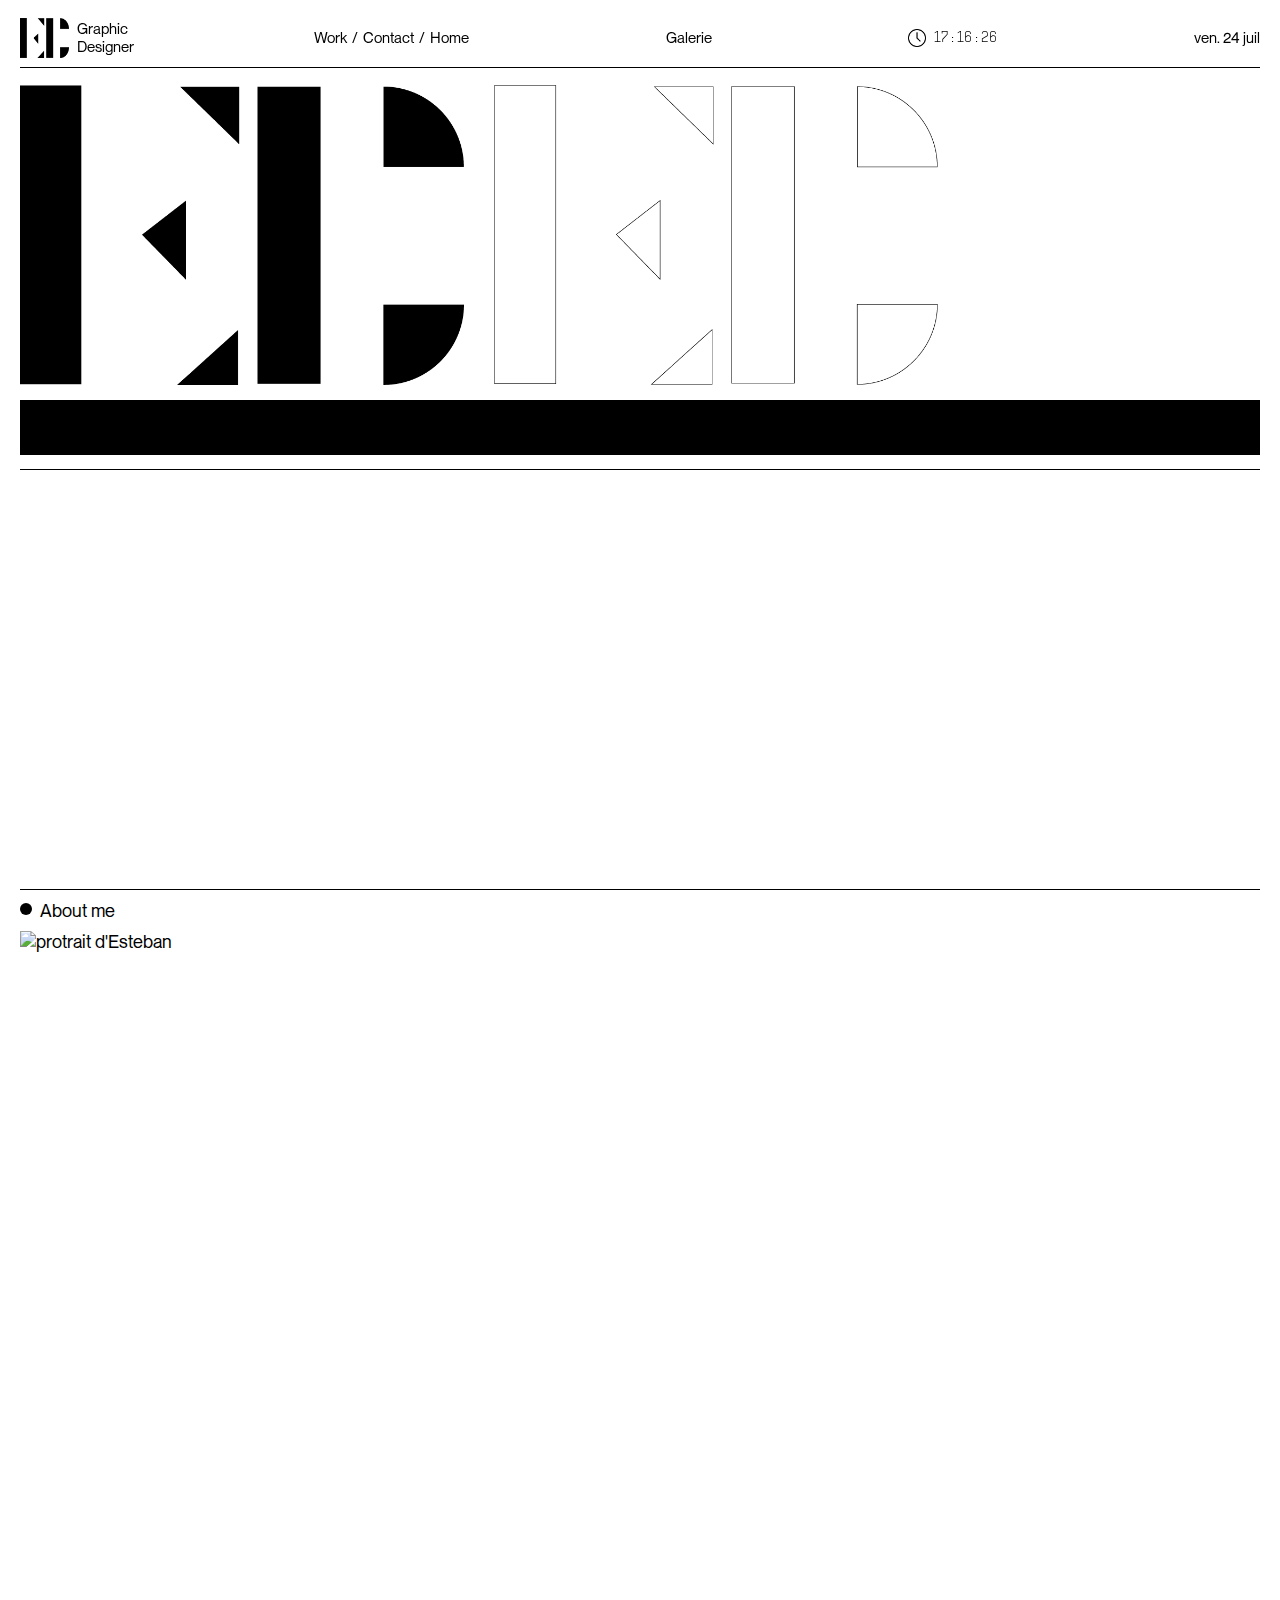
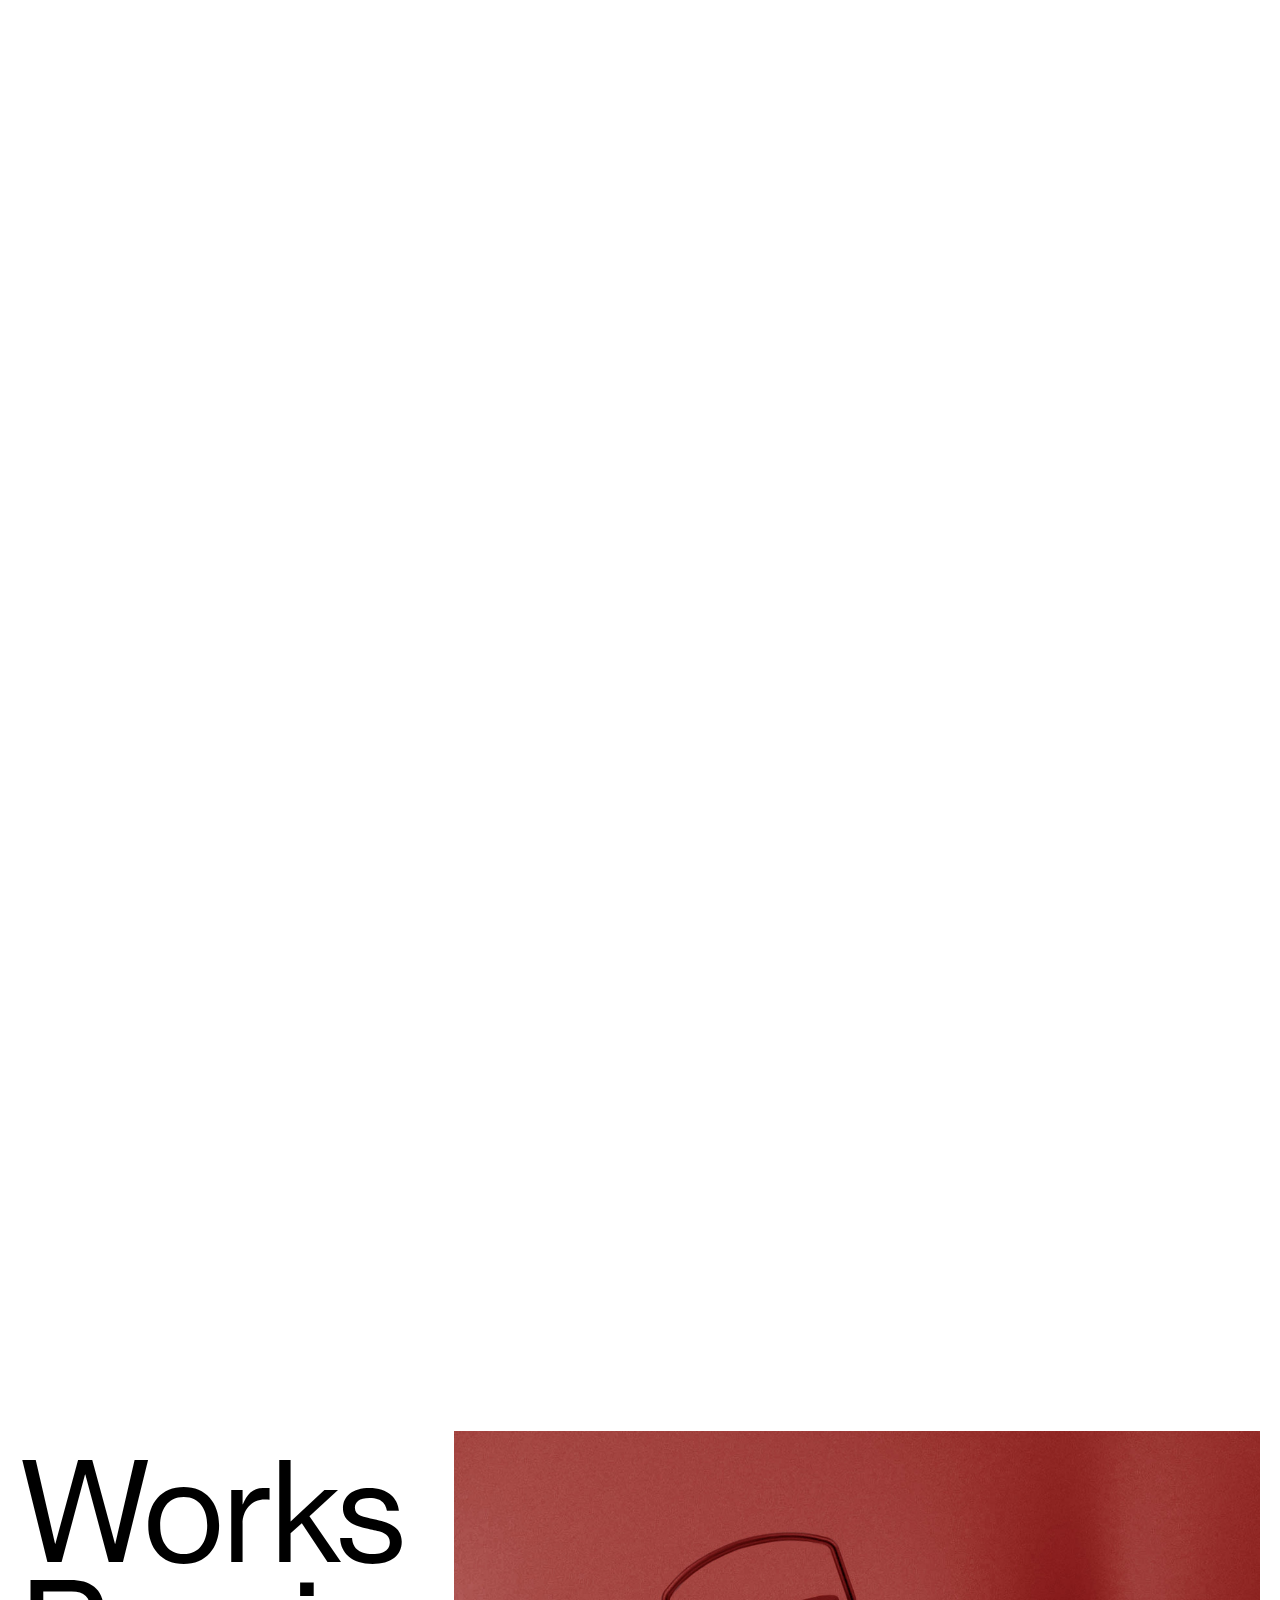
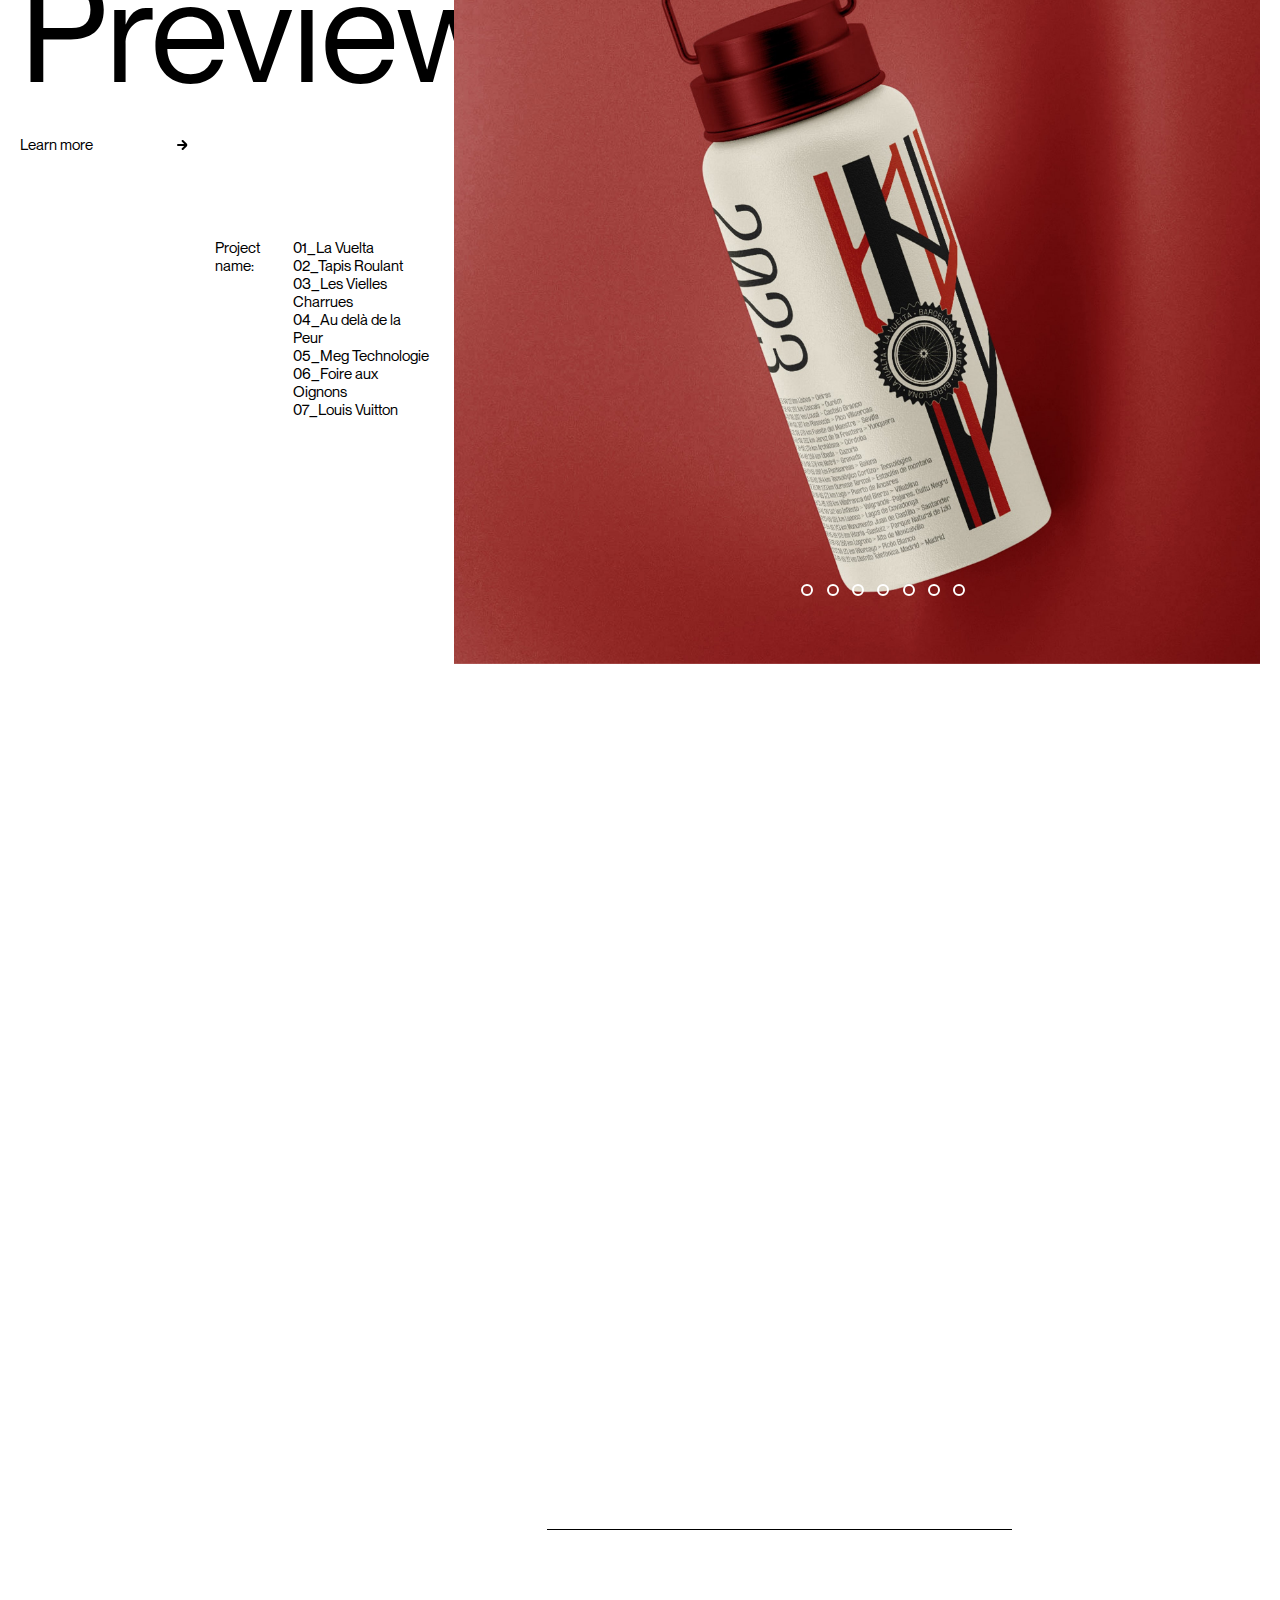
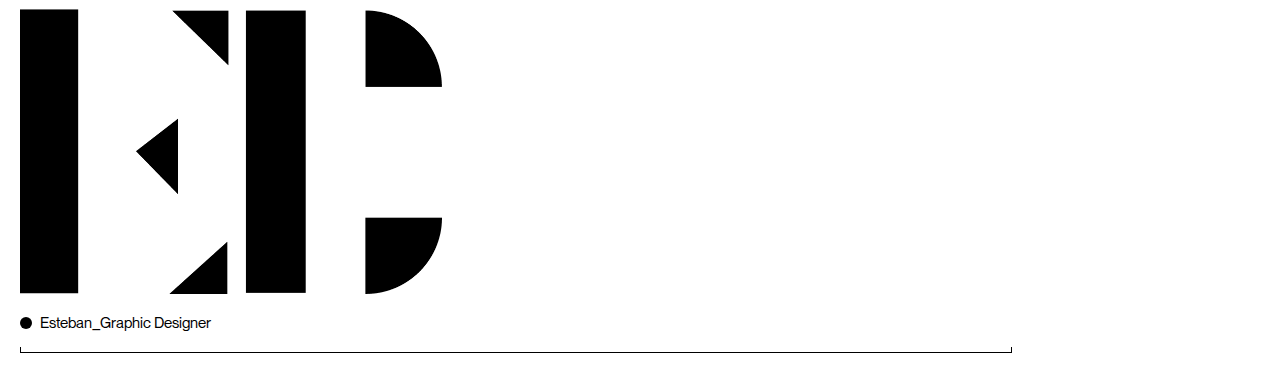
==== app.html @ 666b59fc "Première version de la branche" ====
<!DOCTYPE html>
<html lang="fr">
<head>
    <meta charset="UTF-8">
    <meta name="viewport" content="width=device-width, initial-scale=1.0">

    <title>Esteban Deroussin</title>
    <link rel="icon" href="assets/img/logo/logo_noir.png">

    <link rel="stylesheet" href="stylesheet/styles.css">
    <link rel="stylesheet" href="stylesheet/main.css">
    <link rel="stylesheet" href="stylesheet/AnimateItems.css">

    <script src="scripts/in-view.min.js"></script>
    <script src="scripts/simpleParallax.js"></script>
    <script src="scripts/AnimateItems.js"></script>
    <script src="scripts/ScrollMagic min.js"></script>
    <script src="scripts/Sliders.js"></script>
</head>
<body>
    <nav id="menu" class="lignes">
        <span></span>
        <span></span>
        <section id="logo">
            <img src="assets/img/logo/logo_noir.png">
            <p>Graphic Designer</p>
        </section>
        <section id="sous-menu">
            <a class="dev_button">Work</a>
            <p>/</p>
            <a href="#contact">Contact</a>
            <p>/</p>
            <a href="#">Home</a>
        </section>
        <a id="galerieButton">Galerie</a>
        <section id="time">
            <img src="assets/img/logo/Logo_Horloge.png">
            <p id="horloge">17 : 16 : 26</p>
        </section>
        <p id="calendrier">Mer 3 avril</p>
    </nav>

    <div id="entete" class="lignes">
        <div class="entete_margin">

        </div>
        <section class="section_logo">
            <img src="assets/img/logo/logo_noir.png" alt="logo noir">
            <img class="second-logo" src="assets/img/logo/logo_blanc.png" alt="logo blanc">
        </section>
        <div class="rectangle"></div>
    </div>

    <div id="menu_de_navigation" class="lignes">
        <section class="left">
            <article>
                <p class="fade-in">Mes domaines de compétences</p>
                <nav>
                    <a class="fade-in dev_button">Typographie</a>
                    <a class="fade-in dev_button">Motion Design</a>
                    <a class="fade-in dev_button">UX/UI</a>
                    <a class="fade-in dev_button">Branding</a>
                    <a class="fade-in dev_button">Illustration</a>
                </nav>
            </article>
            <div>
                <p class="fade-in">Projets :</p>
                <ul>
                    <li class="fade-in"><a herf="#">01_La Vuelta</a></li>
                    <li class="fade-in"><a herf="#">02_Tapis Roulant</a></li>
                    <li class="fade-in"><a herf="#">03_Les Vielles Charrues</a></li>
                    <li class="fade-in"><a herf="#">04_Au delà de la Peur</a></li>
                    <li class="fade-in"><a herf="#">05_Meg Technologie</a></li>
                    <li class="fade-in"><a herf="#">06_Foire aux Oignons</a></li>
                    <li class="fade-in"><a herf="#">07_Louis Vuitton</a></li>
                </ul>
            </div>
        </section>
        <section class="right">
            <article>
                <h1 class="opacity">Esteban_</h1>
                <h1 class="opacity">GraphicDesigner</h1>
            </article>
            <div class="fade-in">
                <p>scroll pour découvrir</p>
                <span></span>
            </div>
        </section>
    </div>

    <section id="about_me" class="lignes">
        <p>About me</p>
        <img src="assets/img/accueil_esteban.png" alt="protrait d'Esteban" class="parallax">
        <h1 class="fade-in">Bonjour et bienvenue dans mon portfolio.  Je m’appelle Esteban Deroussin et je suis né le 26 octobre 2003 à Lyon. J’ai intégré depuis trois ans l’école E.artsup dans la filière direction artistique. Ce site est l’aboutissement de trois ans de travail et de passion. Il vous présente mes meilleurs réalisations dans les différents domaines que j’ai pu expérimenter cette année.</h1>
        <h1 class="fade-in">J’espère que vous prendrez plaisir à le visiter et que cela vous donnera envie d’explorer de nouvelles opportunités avec moi.</h1>
    </section>

    <section id="preview">
        <aside>
            <h1>Works Preview</h1>
            <a id="learn-link" class="lignes" href="#">
                <p>Learn more</p>
                <div>
                    <span></span>
                </div>
            </a>
            <div class="projet-liste">
                <p>Project name:</p>
                <ul>
                    <li>01_La Vuelta</li>
                    <li>02_Tapis Roulant</li>
                    <li>03_Les Vielles Charrues</li>
                    <li>04_Au delà de la Peur</li>
                    <li>05_Meg Technologie</li>
                    <li>06_Foire aux Oignons</li>
                    <li>07_Louis Vuitton</li>
                </ul>
            </div>
        </aside>
        <ul id="projet-puce">
            <li></li>
            <li></li>
            <li></li>
            <li></li>
            <li></li>
            <li></li>
            <li></li>
        </ul>
        <main>
            <div class="projet opacity">
                <img src="assets/img/Vuelta/Gourle.jpg" alt="Illustration du projet">
                <p class="titre">01_La Vuelta</p>
                <p class="domaine">Branding & Motion Design</p>
            </div>
            <div class="projet opacity">
                <video src="assets/mov/Tapis roulant - Animation 3D.mov" autoplay muted loop></video>
                <p class="titre">02_Tapis Roulant</p>
                <p class="domaine">Motion Design & 3D</p>
            </div>
            <div class="projet opacity black-font">
                <img src="assets/img/Les vielles charrues/Tickets Gratuits.jpg" alt="Illustration du projet">
                <p class="titre">03_Les Vielles Charrues</p>
                <p class="domaine">Branding</p>
            </div>
            <div class="projet opacity black-font">
                <img src="assets/img/Au delà de la Peur/Shining.jpg" alt="Illustration du projet">
                <p class="titre">04_Au delà de la peur</p>
                <p class="domaine">Print & Photographie</p>
            </div>
            <div class="projet opacity black-font">
                <img src="assets/img/Make Tech/WiFi.jpg" alt="Illustration du projet">
                <p class="titre">05_Meg Technologie</p>
                <p class="domaine">Print & Photographie</p>
            </div>
            <div class="projet opacity black-font">
                <img src="assets/img/Foire aux oignons/Gobelet.jpg" alt="Illustration du projet">
                <p class="titre">06_Foire aux Oignons</p>
                <p class="domaine">Motion Design</p>
            </div>
            <div class="projet opacity">
                <img src="assets/img/Louis Vuitton/Sac shopping.jpg" alt="Illustration du projet">
                <p class="titre">07_Louis Vuitton</p>
                <p class="domaine">Branding & Motion Design</p>
            </div>
        </main>
    </section>

    <section id="contact">
        <!-- Logo et réseaux sociaux d'Esteban -->
        <div class="réseaux">
            <span></span>
            <img src="assets/img/logo/logo_noir.png" alt="logo noir">
            <content>
                <p>Esteban_Graphic Designer</p>
                <div>
                    <a class="fade-in" href="https://www.instagram.com/esteban_drs1/">Instagram</a>
                    <a class="fade-in" href="https://www.facebook.com/esteban.deroussin">Facebook</a>
                    <a class="fade-in" href="https://www.linkedin.com/in/esteban-deroussin-28b207252/">Linkedin</a>
                </div>
            </content>
        </div>
        <div class="coordonnees">
            <!-- Coordonnées d'Esteban -->
            <span></span>
            <article>
                <h2 class="fade-in">Mes coordonnées</h2>
                <p class="fade-in">Parlez-moi de votre nouveau projet.</p>
                <p class="fade-in">Collaborons ensemble et créons un projet qui vous correspond.</p>
                <aside>
                    <div class="fade-in">
                        <img src="assets/img/logo/logo-mail.png" alt="Image d'enveloppe indiquant l'envoie d'un email">
                        <a href="mailto:esteban.deroussin@icloud.com">Écrivez-moi</a>
                    </div>
                    <div class="fade-in">
                        <img src="assets/img/logo/logo-telephone.png" alt="Image d'un téléphone indiquant l'appelle du créateur">
                        <a href="tel:+33 6 15 23 27 19">+33 0 15 23 27 19</a>
                    </div>
                </aside>
            </article>
            <!-- Coordonnées d'Arthur -->
            <div class="developpeur">
                <p class="fade-in">Développer par <gras>Arthur MATHIS</gras>, étudiant en Licence MIAGE à la Faculté des Sciences et Techniques de l'UHA.</p>
                <p class="fade-in">Retrouvez ses contacts et autres travaux ci-dessous.</p>
                <div class="reseaux-arthur">
                    <div class="item-reseau fade-in">
                        <img src="assets/img/logo/Github_logo.png" alt="Logo Linkedin">
                        <a href="https://www.linkedin.com/in/arthur-mathis-0a8701268/">Likedin</a>
                    </div>
                    <div class="item-reseau fade-in">
                        <img src="assets/img/logo/Github_logo.png" alt="Logo github">
                        <a href="https://github.com/ArthurMathis">GitHub</a> 
                    </div>
                    <div class="item-reseau fade-in">
                        <img src="assets/img/logo/logo-telephone.png" alt="">
                        <a href="tel:+33 6 38 85 55 57">+33 6 85 55 57</a>
                    </div>
                    <div class="item-reseau fade-in">
                        <img src="assets/img/logo/logo-mail.png" alt="">
                        <a href="mailto:mathis.arthur68@gmail.com">mathis.arthur68@gmail.com</a>
                    </div>
                </div>
            </div>
        </div>
        <div class="recap-projet">
            <p class="fade-in">Projets :</p>
                <div>
                    <a href="#" class="fade-in">01_La Vuelta</a>
                    <a href="#" class="fade-in">02_Tapis Roulant</a>
                    <a href="#" class="fade-in">03_Les Vielles Charrues</a>
                    <a href="#" class="fade-in">04_Au delà de la Peur</a>
                    <a href="#" class="fade-in">05_Meg Technologie</a>
                    <a href="#" class="fade-in">06_Foire aux Oignons</a>
                    <a href="#" class="fade-in">07_Louis Vuitton</a>
                </div>
        </div>
    </section>

    <section id="galerie">
        <nav class="lignes"><p id="closeButton">[Close]</p></nav>
        <content>
            <!-- La Vuelta -->
            <article class="projet lignes">
                <aside>
                    <div class="titre">
                        <h1>01</h1>
                        <h1>La Vuelta</h1>
                    </div>
                    <div class="domaine">
                        <h2>Domaine</h2>
                        <h2>Branding & Motion Design</h2>
                    </div>
                    <div class="outils">
                        <h2>Outils</h2>
                        <h2>Illustrator, Photoshop, After effect et Indesign</h2>
                    </div>
                </aside>
                <div class="mask"></div>
                <div class="items-galerie">
                    <div class="item small-item">
                        <img src="assets/img/Vuelta/Affiche noire zoom.jpg" alt="Illustration sous forme de Mockup">
                        <p>( 1 )</p>
                    </div> 
                    <div class="item big-item">
                        <video src="assets/mov/La Vuelta - Animation rouge.mp4" alt="Affiche animée" autoplay loop></video>
                        <p>( 2 )</p>
                    </div> 
                    <div class="item small-item">
                        <video src="assets/mov/La Vuelta - Animation noire.mp4" alt="Affiche animée" autoplay loop></video>
                        <p>( 3 )</p>
                    </div> 
                    <div class="item big-item">
                        <img src="assets/img/Vuelta/Noir & Rouge.jpg" alt="Illustration sous forme de Mockup">
                        <p>( 4 )</p>
                    </div> 
                    <div class="item">
                        <img src="assets/img/Vuelta/Gourle.jpg" alt="Mockup du projet">
                        <p>( 5 )</p>
                    </div> 
                    <div class="item">
                        <img src="assets/img/Vuelta/Sac.jpg" alt="Mockup du projet">
                        <p>( 6 )</p>
                    </div> 
                </div>
            </article>

            <!-- Tapis Roulant -->
            <article class="projet lignes">
                <aside>
                    <div class="titre">
                        <h1>02</h1>
                        <h1>Tapis Roulant</h1>
                    </div>
                    <div class="domaine">
                        <h2>Domaine</h2>
                        <h2>Motion Design & 3D</h2>
                    </div>
                    <div class="outils">
                        <h2>Outils</h2>
                        <h2>Cinema 4D & After Effect</h2>
                    </div>
                </aside>
                <div class="mask"></div>
                <div class="items-galerie">
                    <!-- Faux item forçant l'aligenement -->
                    <div class="small-item"></div>
                    <div class="item big-item">
                        <video src="assets/mov/Tapis roulant - Animation 3D.mov" autoplay loop></video>
                        <p>( 1 )</p>
                    </div> 
                </div>
            </article>

            <!-- Les Vielles Charrues -->
            <article class="projet lignes">
                <aside>
                    <div class="titre">
                        <h1>03</h1>
                        <h1>Les Vieilles Charrues</h1>
                    </div>
                    <div class="domaine">
                        <h2>Domaine</h2>
                        <h2>Branding</h2>
                    </div>
                    <div class="outils">
                        <h2>Outils</h2>
                        <h2>Illustrator, Photoshop et Indesign</h2>
                    </div>
                </aside>
                <div class="mask"></div>
                <div class="items-galerie">
                    <div class="item small-item">
                        <img src="assets/img/Les vielles charrues/Affiche zoom.jpg" alt="Illustration sous forme de Mockup">
                        <p>( 1 )</p>
                    </div> 
                    <div class="item big-item">
                        <img src="assets/img/Les vielles charrues/Flyer.jpg" alt="Affiche du projet">
                        <p>( 2 )</p>
                    </div> 
                    <div class="item big-item">
                        <img src="assets/img/Les vielles charrues/Affiches.jpg" alt="Illustration sous forme de Mockup">
                        <p>( 3 )</p>
                    </div> 
                    <div class="item small-item">
                        <img src="assets/img/Les vielles charrues/Gourde.jpg" alt="Illustration sous forme de Mockup">
                        <p>( 4 )</p>
                    </div>
                    <div class="item solo-item">
                        <img src="assets/img/Les vielles charrues/Horizontale.jpg" alt="Illustration sous forme de Mockup">
                        <p>( 5 )</p>
                    </div>  
                    <div class="item small-item">
                        <img src="assets/img/Les vielles charrues/Sac.jpg" alt="Illustration sous forme de Mockup">
                        <p>( 6 )</p>
                    </div> 
                    <div class="item big-item">
                        <img src="assets/img/Les vielles charrues/Tickets Gratuits.jpg" alt="Illustration sous forme de Mockup">
                        <p>( 7 )</p>
                    </div> 
                </div>
            </article>

            <!-- Au delà de la Peur -->
            <article class="projet lignes">
                <aside>
                    <div class="titre">
                        <h1>04</h1>
                        <h1>Au de là de la Peur</h1>
                    </div>
                    <div class="domaine">
                        <h2>Domaine</h2>
                        <h2>Print & Photographie</h2>
                    </div>
                    <div class="outils">
                        <h2>Outils</h2>
                        <h2>Photoshop et Indesign</h2>
                    </div>
                </aside>
                <div class="mask"></div>
                <div class="items-galerie">
                    <div class="item small-item">
                        <img src="assets/img/Au delà de la Peur/Page de fin.jpg" alt="">
                        <p>( 1 )</p>
                    </div> 
                    <div class="item big-item">
                        <img src="assets/img/Au delà de la Peur/Page de garde.jpg" alt="">
                        <p>( 2 )</p>
                    </div> 
                    <div class="item solo-item">
                        <img src="assets/img/Au delà de la Peur/Les mécanismes.jpg" alt="">
                        <p>( 3 )</p>
                    </div> 
                    <div class="item">
                        <img src="assets/img/Au delà de la Peur/Shining.jpg" alt="">
                        <p>( 4 )</p>
                    </div> 
                    <div class="item">
                        <img src="assets/img/Au delà de la Peur/Shutter.jpg" alt="">
                        <p>( 5 )</p>
                    </div> 
                </div>
            </article>

            <!-- Meg Technologie -->
            <article class="projet lignes">
                <aside>
                    <div class="titre">
                        <h1>05</h1>
                        <h1>Meg Technologie</h1>
                    </div>
                    <div class="domaine">
                        <h2>Domaine</h2>
                        <h2>UX Design</h2>
                    </div>
                    <div class="outils">
                        <h2>Outils</h2>
                        <h2>Figma et Cinema 4D</h2>
                    </div>
                </aside>
                <div class="mask"></div>
                <div class="items-galerie">
                    <div class="item solo-item">
                        <img src="assets/img/Make Tech/Carte mère.jpg" alt="">
                        <p>( 1 )</p>
                    </div> 
                    <div class="item solo-item">
                        <img src="assets/img/Make Tech/WiFi.jpg" alt="">
                        <p>( 2 )</p>
                    </div> 
                </div>
            </article>

            <!-- Electro-Polis -->
            <article class="projet lignes">
                <aside>
                    <div class="titre">
                        <h1>06</h1>
                        <h1>Electro-Polis</h1>
                    </div>
                    <div class="domaine">
                        <h2>Domaine</h2>
                        <h2>Branding & UX Design</h2>
                    </div>
                    <div class="outils">
                        <h2>Outils</h2>
                        <h2>Illustrator, Photoshop & Figma</h2>
                    </div>
                </aside>
                <div class="mask"></div>
                <div class="items-galerie">
                    <div class="item solo-item">
                        <img src="assets/img/Electro-Polis/Electropolis.jpg" alt="">
                        <p>( 1 )</p>
                    </div> 
                    <div class="item small-item">
                        <img src="assets/img/Electro-Polis/Billboard.jpg" alt="">
                        <p>( 2 )</p>
                    </div> 
                    <div class="item big-item">
                        <img src="assets/img/Electro-Polis/Billeterie.jpg" alt="">
                        <p>( 3 )</p>
                    </div> 
                    <div class="item solo-item">
                        <img src="assets/img/Electro-Polis/Mockup Macbook pro.jpg" alt="">
                        <p>( 4 )</p>
                    </div> 
                </div>
            </article>

            <!-- Foire aux Oignons -->
            <article class="projet lignes">
                <aside>
                    <div class="titre">
                        <h1>07</h1>
                        <h1>Foire aux oignons</h1>
                    </div>
                    <div class="domaine">
                        <h2>Domaine</h2>
                        <h2>Branding</h2>
                    </div>
                    <div class="outils">
                        <h2>Outils</h2>
                        <h2>Illustrator, Photoshop & Indesign</h2>
                    </div>
                </aside>
                <div class="mask"></div>
                <div class="items-galerie">
                    <div class="item">
                        <img src="assets/img/Foire aux oignons/Zoomjpg.jpg" alt="">
                        <p>( 1 )</p>
                    </div> 
                    <div class="item">
                        <img src="assets/img/Foire aux oignons/Mockup.jpg" alt="">
                        <p>( 2 )</p>
                    </div> 
                    <div class="item big-item">
                        <img src="assets/img/Foire aux oignons/Affiches.jpg" alt="">
                        <p>( 3 )</p>
                    </div> 
                    <div class="item small-item">
                        <img src="assets/img/Foire aux oignons/Gobelet.jpg" alt="">
                        <p>( 4 )</p>
                    </div> 
                </div>
            </article>

            <!-- Louis Vuitton -->
            <article class="projet lignes">
                <aside>
                    <div class="titre">
                        <h1>08</h1>
                        <h1>Louis Vuitton</h1>
                    </div>
                    <div class="domaine">
                        <h2>Domaine</h2>
                        <h2>Branding</h2>
                    </div>
                    <div class="outils">
                        <h2>Outils</h2>
                        <h2>Illustrator & Photoshop</h2>
                    </div>
                </aside>
                <div class="mask"></div>
                <div class="items-galerie lignes">
                    <div class="item">
                        <img src="assets/img/Louis Vuitton/Magasin.jpg" alt="">
                        <p>( 1 )</p>
                    </div> 
                    <div class="item">
                        <img src="assets/img/Louis Vuitton/Sac shopping.jpg" alt="">
                        <p>( 2 )</p>
                    </div> 
                    <div class="item">
                        <img src="assets/img/Louis Vuitton/Logo.jpg" alt="">
                        <p>( 3 )</p>
                    </div> 
                    <div class="item">
                        <img src="assets/img/Louis Vuitton/Flacon.jpg" alt="">
                        <p>( 4 )</p>
                    </div> 
                </div>
            </article>
        </content>
    </section>

    <div id="developpement">
        <div class="cards">
            <div id="dev_notif_close_icon"></div>
            <h1>Site en développement</h1>
            <p>Certaines rubriques du site ne sont pas encoredisponible. Notre équipe travaille à laréalisation de ce projet. Merci de votrecompréhension et à bientôt !</p>
        </div>
    </div>

    <script src="scripts/data.js"></script>
    <script src="scripts/controler.js"></script>
    <script src="scripts/view.js"></script>
</body>
</html>
---- stylesheet/styles.css ----
@font-face {
  font-family: "Montreal";
  src: url("../assets/typo/Neue Montreal/PPNeueMontreal-Regular.otf");
}
@font-face {
  font-family: "Montreal Bold";
  src: url("../assets/typo/Neue Montreal/PPNeueMontreal-Bold.otf");
}
@font-face {
  font-family: "Supply";
  src: url("../assets/typo/Supply/PPSupplySans-Ultralight.otf");
}
:root {
  --police-extra-big: 142px;
  --police-big: 90px;
  --police-normal: 18px;
  --police-small: 15px;
  --police-extra-small: 12px;
  --black: #000;
  --ligth-black: #888;
  --white: #fff;
  --margin: 20px;
  --police-weigth-normal: 400;
  --police-weigth-small: 100;
}

* {
  padding: 0;
  margin: 0;
  z-index: 0;
  box-sizing: border-box;
  font-family: "Montreal";
  font-size: var(--police-normal);
  font-weight: var(--police-weigth-normal);
  text-decoration: none;
  list-style: none;
}

::selection {
  background-color: rgba(0, 0, 0, 0.1);
}

@keyframes slide-in-right {
  0% {
    transform: translateX(-150%);
  }
  100% {
    transform: translateX(150%);
  }
}
@keyframes slide-in-vertical {
  0% {
    transform: translateY(-150%);
  }
  100% {
    transform: translateY(150%);
  }
}
@keyframes HoverLignes {
  0% {
    transform: scaleX(0);
  }
  100% {
    transform: scaleX(1);
  }
}
body {
  overflow-x: hidden;
}

a {
  color: var(--black);
  text-decoration: none;
}

#menu {
  position: fixed;
  left: 0;
  top: 0;
  display: flex;
  justify-content: space-between;
  align-items: center;
  width: calc(100dvw - 2 * var(--margin));
  height: 60px;
  z-index: 10;
  margin: 7.5px var(--margin) 0 var(--margin);
  background: transparent;
}
#menu::before {
  content: "";
  position: absolute;
  width: 100dvw;
  height: 84px;
  backdrop-filter: blur(11px);
  transform: translateX(calc(-1 * var(--margin))) translateY(-12.5px);
}
#menu > span {
  position: absolute;
  bottom: 0;
  width: 1px;
  height: calc(var(--margin) / 4);
  background-color: var(--black);
  transform: translateY(100%) scaleX(0);
}
#menu > span:first-of-type {
  left: 0;
}
#menu > span:last-of-type {
  animation-delay: 1950ms;
  right: 0;
}
#menu.active > span {
  animation: scaleY 450ms forwards;
}
#menu p {
  font-size: var(--police-small);
}
#menu a {
  position: relative;
  height: var(--police-normal);
  font-size: var(--police-small);
}
#menu a::before {
  content: "";
  position: absolute;
  bottom: 0;
  width: 100%;
  height: 1px;
  background-color: var(--black);
  transform: scaleX(0);
  will-change: transform;
  transform-origin: left;
  overflow-x: hidden;
  transition: transform 200ms ease-in-out;
}
#menu a:hover::before {
  transform: scaleX(1);
}
#menu #logo {
  display: flex;
  align-items: center;
  gap: 8px;
}
#menu #logo img {
  height: 40px;
  max-width: 50%;
}
#menu #logo p {
  width: 30px;
}
#menu #sous-menu {
  display: flex;
  gap: 5px;
}
#menu #time {
  display: flex;
  align-items: center;
  gap: 8px;
}
#menu #time p {
  font-family: Supply;
  font-weight: 200;
}
#menu #time img {
  height: var(--police-normal);
}

@keyframes scaleY {
  from {
    transform: translateY(100%) scaleX(0);
  }
  to {
    transform: translateY(100%) scaleX(1);
  }
}
@keyframes apparition {
  from {
    opacity: 0;
  }
  to {
    opacity: 1;
  }
}
@keyframes disapparition {
  from {
    opacity: 1;
  }
  to {
    opacity: 0;
  }
}
#galerie {
  position: fixed;
  top: 0;
  left: 0;
  display: none;
  width: 100dvw;
  min-height: 100dvh;
  z-index: 30;
  padding: var(--margin);
  padding-left: 20%;
  background-color: rgba(0, 0, 0, 0.8);
  backdrop-filter: blur(11px);
  will-change: opacity animation;
  animation: ease apparition 800ms forwards;
}
#galerie.disparition {
  animation: ease disapparition 800ms forwards;
}
#galerie nav {
  display: flex;
  align-items: center;
  width: 100%;
  height: 40px;
  padding-bottom: 10px;
}
#galerie nav::after {
  background-color: var(--white);
}
#galerie nav p {
  position: relative;
  font-size: var(--police-small);
  margin-left: 52%;
  color: var(--white);
}
#galerie nav p::before {
  content: "";
  position: absolute;
  bottom: 0;
  width: 100%;
  height: 1px;
  background-color: var(--white);
  transform: scaleX(0);
  will-change: transform;
  transform-origin: left;
  overflow-x: hidden;
  transition: transform 200ms ease-in-out;
}
#galerie nav p:hover::before {
  transform: scaleX(1);
}
#galerie content {
  display: flex;
  flex-direction: column;
  gap: var(--margin);
  padding-top: var(--margin);
  width: 100%;
  max-height: 100dvh;
  overflow-y: scroll;
  color: var(--white);
}
#galerie content .projet {
  display: flex;
  width: 100%;
  margin: 0;
  padding-top: var(--margin);
  padding-bottom: var(--margin);
}
#galerie content .projet::after {
  display: none;
}
#galerie content .projet.active aside .domaine::after, #galerie content .projet.active aside .outils::after {
  transform: scaleX(1);
}
#galerie content .projet aside {
  display: flex;
  flex-direction: column;
  gap: calc(var(--margin) / 2);
  width: 35%;
}
#galerie content .projet aside h2 {
  font-size: var(--police-small);
}
#galerie content .projet aside .titre, #galerie content .projet aside .domaine, #galerie content .projet aside .outils {
  display: flex;
  gap: var(--margin);
}
#galerie content .projet aside .titre h1, #galerie content .projet aside .domaine h1, #galerie content .projet aside .outils h1 {
  font-family: "Montreal Bold";
  font-size: var(--police-normal);
}
#galerie content .projet aside .domaine, #galerie content .projet aside .outils {
  position: relative;
  padding-bottom: calc(var(--margin) / 4);
}
#galerie content .projet aside .domaine::after, #galerie content .projet aside .outils::after {
  content: "";
  position: absolute;
  bottom: 0;
  width: 100%;
  height: 1px;
  background-color: var(--white);
  transform: scaleX(0);
  will-change: transform;
  transform-origin: left;
  overflow-x: hidden;
  transition: transform 850ms ease-in-out;
}
#galerie content .projet aside .domaine h2:first-child, #galerie content .projet aside .outils h2:first-child {
  width: 15%;
}
#galerie content .projet .mask {
  width: 5%;
}
#galerie content .projet .items-galerie {
  display: flex;
  flex-wrap: wrap;
  gap: var(--margin);
  width: 60%;
}
#galerie content .projet .items-galerie .item {
  margin-bottom: calc(var(--margin) * 4);
  width: calc(50% - var(--margin) / 2);
}
#galerie content .projet .items-galerie .item p {
  padding-top: 10px;
  font-size: var(--police-small);
  text-align: center;
}
#galerie content .projet .items-galerie .item img, #galerie content .projet .items-galerie .item video {
  max-width: 100%;
  max-height: 90dvh;
}
#galerie content .projet .items-galerie .big-item {
  width: calc(75% - var(--margin));
}
#galerie content .projet .items-galerie .small-item {
  width: 25%;
}
#galerie content .projet .items-galerie .solo-item {
  width: 100%;
}
#galerie content .projet .items-galerie .solo-item img, #galerie content .projet .items-galerie .solo-item video, #galerie content .projet .items-galerie .small-item img, #galerie content .projet .items-galerie .small-item video, #galerie content .projet .items-galerie .big-item img, #galerie content .projet .items-galerie .big-item video {
  width: 100%;
}

/*# sourceMappingURL=styles.css.map */
---- stylesheet/main.css ----
@charset "UTF-8";
body {
  width: calc(100dvw - 2 * var(--margin));
  min-height: calc(100dvh - 2 * var(--margin));
  margin: var(--margin);
}

@keyframes Open-Web-App-firstLogo {
  0%, 50% {
    position: fixed;
    top: 50%;
    left: 50%;
    height: 6em;
    width: auto;
    transform: translate(-50%, -50%);
  }
  100% {
    position: fixed;
    top: calc(var(--police-small) + var(--margin) + 50px);
    left: var(--margin);
    height: calc(50dvh - 150px);
    width: auto;
    transform: none;
  }
}
#entete {
  display: flex;
  flex-direction: column;
  gap: var(--police-small);
  height: 50dvh;
  padding-bottom: 15px;
}
#entete .entete_margin {
  width: 100dvw;
  height: 50px;
}
#entete .section_logo {
  position: relative;
  display: block;
  height: calc(50dvh - 150px);
}
#entete .section_logo > img {
  position: absolute;
  top: 0;
  width: calc(1.48 * (50dvh - 150px));
}
#entete .section_logo > img:first-of-type {
  left: 0;
}
#entete .section_logo > img:last-of-type {
  left: calc(1.48 * (50dvh - 130px));
}
#entete .rectangle {
  width: 100%;
  height: 55px;
  will-change: box-shadow;
  transition: box-shadow ease 600ms;
}
#entete .rectangle.active {
  box-shadow: inset 0 55px 0 0 var(--black);
}

#menu_de_navigation {
  display: flex;
  flex-direction: row;
  width: 100%;
  height: calc(50dvh - 1.5 * var(--margin));
  padding: calc(var(--margin) * 1.2) 0;
}
#menu_de_navigation .left {
  display: flex;
  flex-direction: column;
  justify-content: space-between;
  width: 40%;
  height: 100%;
}
#menu_de_navigation .left article {
  display: flex;
  flex-direction: column;
  gap: calc(var(--margin) * 1.2);
}
#menu_de_navigation .left article p {
  font-family: "Supply";
  font-weight: var(--police-weigth-small);
  font-size: var(--police-small);
}
#menu_de_navigation .left article nav {
  display: flex;
  gap: 15px;
}
#menu_de_navigation .left article nav > a {
  font-family: "Supply";
  font-weight: 200;
  font-size: var(--police-extra-small);
  border: 1px solid #999;
  border-radius: 2px;
  padding: 8px;
  transition: color ease 250ms, background-color ease 250ms;
  will-change: color, background-color;
}
#menu_de_navigation .left article nav > a:hover {
  color: var(--white);
  background-color: var(--black);
}
#menu_de_navigation .left div {
  display: flex;
  width: 100%;
}
#menu_de_navigation .left div p {
  width: 20%;
  font-size: var(--police-small);
}
#menu_de_navigation .left div ul li {
  line-height: 16px;
}
#menu_de_navigation .left div ul li a {
  font-size: var(--police-small);
  will-change: opacity;
  transition: ease 200ms opacity;
}
#menu_de_navigation .left div ul li a:hover {
  opacity: 0.5;
}
#menu_de_navigation .right {
  display: flex;
  flex-direction: column;
  justify-content: space-between;
  width: 60%;
}
#menu_de_navigation .right h1 {
  text-align: right;
  font-weight: var(--police-weigth-big);
  font-size: calc(var(--police-big) * 1.2);
  line-height: 87px;
  transform: translateY(calc(-1 * var(--margin)));
}
#menu_de_navigation .right div {
  display: flex;
  justify-content: right;
  align-items: center;
  gap: calc(var(--margin) * 2 / 3);
  height: var(--police-normal);
  overflow: hidden;
}
#menu_de_navigation .right div p {
  text-align: right;
  font-size: var(--police-small);
}
#menu_de_navigation .right div span {
  position: relative;
  display: block;
  width: 2px;
  height: calc(var(--margin) / 2);
  margin-right: calc(var(--margin) / 2);
  border-radius: 1px;
  background-color: var(--black);
  animation: slide-in-vertical 1750ms ease infinite;
}
#menu_de_navigation .right div span::before, #menu_de_navigation .right div span::after {
  content: "";
  position: absolute;
  left: 50%;
  bottom: 0;
  width: 2px;
  height: calc(var(--margin) / 3);
  border-radius: 1px;
  background-color: var(--black);
  transform-origin: bottom;
}
#menu_de_navigation .right div span::before {
  transform: translateX(-50%) rotate(45deg);
}
#menu_de_navigation .right div span::after {
  transform: translateX(-50%) rotate(-45deg);
}

#about_me {
  display: flex;
  flex-direction: column;
  gap: calc(var(--margin) / 2);
  padding: calc(var(--margin) / 2) 0;
}
#about_me p {
  margin-left: 5px;
  transform: translateX(var(--police-small));
}
#about_me p::before {
  content: "";
  position: absolute;
  left: -5px;
  display: block;
  width: var(--police-extra-small);
  height: var(--police-extra-small);
  background-color: var(--black);
  border-radius: 50%;
  transform: translateX(calc(-1 * var(--police-small))) translateY(3px);
}
#about_me h1 {
  font-size: var(--police-big);
  line-height: 85px;
  margin: var(--margin) 0;
}
#about_me h1:first-of-type {
  margin-top: calc(var(--margin) * 4);
}
#about_me img {
  align-self: start;
  height: 400px;
  object-fit: contain;
}

#preview {
  position: relative;
  display: flex;
  width: 100%;
  height: calc(100vh - 68px);
}
#preview aside {
  position: relative;
  width: 35%;
  height: 100%;
}
#preview aside h1 {
  margin: var(--margin) 0 calc(2 * var(--margin));
  font-size: var(--police-extra-big);
  line-height: 120px;
}
#preview aside #learn-link {
  display: flex;
  justify-content: space-between;
  align-items: center;
  width: 40%;
  padding: calc(var(--margin) / 4) 5px calc(var(--margin) / 4) 0;
  overflow: hidden;
}
#preview aside #learn-link p {
  font-size: var(--police-small);
}
#preview aside #learn-link > div {
  display: flex;
  justify-content: center;
  align-items: center;
  width: calc(var(--margin) * 2 / 3);
  height: calc(var(--margin) / 2);
  overflow: hidden;
}
#preview aside #learn-link > div span {
  position: relative;
  display: block;
  width: calc(var(--margin) / 2);
  height: 2px;
  background-color: var(--black);
  border-radius: 1px;
  animation: slide-in-right 1750ms ease-in infinite;
}
#preview aside #learn-link > div span::before, #preview aside #learn-link > div span::after {
  content: "";
  position: absolute;
  top: 50%;
  right: 0;
  width: calc(var(--margin) / 3);
  height: 2px;
  background-color: var(--black);
  border-radius: 1px;
  transform: translateY(-50%);
  transform-origin: right;
}
#preview aside #learn-link > div span::before {
  transform: translateY(-50%) rotate(45deg);
}
#preview aside #learn-link > div span::after {
  transform: translateY(-50%) rotate(-45deg);
}
#preview aside #learn-link:hover::after {
  animation: HoverLignes 450ms ease-in-out forwards;
}
#preview aside .projet-liste {
  display: flex;
  justify-content: space-between;
  width: 50%;
  margin-top: 80px;
  margin-left: 45%;
}
#preview aside .projet-liste p {
  font-size: var(--police-small);
}
#preview aside .projet-liste ul li {
  font-size: var(--police-small);
}
#preview aside .projet-liste ul li.active {
  color: var(--ligth-black);
}
#preview main {
  left: 35%;
  top: 0;
  display: flex;
  width: calc(65% + var(--margin));
  height: calc(100vh - 67px);
  scroll-snap-type: x mandatory;
  overflow-x: scroll;
  overflow-y: hidden;
}
#preview main .projet {
  position: relative;
  flex: 0 0 100%;
  height: calc(100vh - 67px);
  scroll-snap-align: start;
  opacity: 1;
}
#preview main .projet img, #preview main .projet video {
  width: 100%;
  height: 100%;
  object-fit: cover;
}
#preview main .projet .titre {
  position: absolute;
  top: 10px;
  left: 10px;
  color: var(--white);
  font-size: var(--police-small);
  transform: translateX(var(--police-small));
  margin-left: 5px;
}
#preview main .projet .titre::before {
  content: "";
  position: absolute;
  left: -5px;
  display: block;
  width: var(--police-extra-small);
  height: var(--police-extra-small);
  background-color: var(--white);
  border-radius: 50%;
  transform: translateX(calc(-1 * var(--police-small))) translateY(3px);
}
#preview main .projet .domaine {
  position: absolute;
  top: 10px;
  right: 10px;
  width: fit-content;
  font-family: "Supply";
  font-weight: 200;
  font-size: var(--police-extra-small);
  color: var(--white);
  border: 1px solid var(--white);
  border-radius: 2px;
  padding: 8px;
}
#preview main .projet .domaine, #preview main .projet .titre {
  opacity: 0;
  will-change: opacity;
  transition: opacity 800ms ease-in-out;
}
#preview main .projet.active .domaine, #preview main .projet.active .titre {
  opacity: 1;
}
#preview main .black-font .titre, #preview main .black-font .domaine {
  color: var(--black);
  border-color: var(--black);
}
#preview main .black-font .titre::before, #preview main .black-font .domaine::before {
  background-color: var(--black);
}
#preview #projet-puce {
  position: absolute;
  bottom: 8%;
  left: 63%;
  display: flex;
  justify-content: center;
  align-items: center;
  gap: calc(var(--margin) * 2 / 3);
  width: fit-content;
  height: fit-content;
  z-index: 10;
}
#preview #projet-puce li {
  width: var(--police-extra-small);
  height: var(--police-extra-small);
  background-color: transparent;
  border-radius: 50%;
  border: 2px solid var(--white);
}
#preview #projet-puce li.active {
  background-color: var(--white);
}

#contact {
  position: relative;
  display: flex;
  width: 100%;
  height: calc(100dvh - 105px);
}
#contact .réseaux > span, #contact .coordonnees > span {
  position: absolute;
  bottom: 0;
  width: 1px;
  height: calc(var(--margin) / 4);
  background-color: var(--black);
}
#contact .réseaux {
  position: relative;
  display: flex;
  flex-direction: column;
  justify-content: end;
  gap: var(--margin);
  width: 42.5%;
  padding: var(--margin) 0;
  border-bottom: 1px solid var(--black);
}
#contact .réseaux > span {
  left: 0;
}
#contact .réseaux img {
  width: 80%;
}
#contact .réseaux content {
  display: flex;
  justify-content: space-between;
  width: 100%;
}
#contact .réseaux content p {
  margin-left: 5px;
  font-size: var(--police-small);
  transform: translateX(var(--police-small));
}
#contact .réseaux content p::before {
  content: "";
  position: absolute;
  left: -5px;
  display: block;
  width: var(--police-extra-small);
  height: var(--police-extra-small);
  background-color: var(--black);
  border-radius: 50%;
  transform: translateX(calc(-1 * var(--police-small))) translateY(3px);
}
#contact .réseaux content div {
  display: flex;
  gap: var(--margin);
}
#contact .réseaux content div a {
  font-size: var(--police-small);
  position: relative;
}
#contact .réseaux content div a::before {
  content: "";
  position: absolute;
  bottom: 0;
  width: 100%;
  height: 1px;
  background-color: var(--black);
  transform: scaleX(0);
  will-change: transform;
  transform-origin: left;
  overflow-x: hidden;
  transition: transform 200ms ease-in-out;
}
#contact .réseaux content div a:hover::before {
  transform: scaleX(1);
}
#contact .coordonnees {
  position: relative;
  display: flex;
  flex-direction: column;
  justify-content: center;
  width: 37.5%;
  height: 100%;
  border-bottom: 1px solid var(--black);
}
#contact .coordonnees > span {
  right: 0;
}
#contact .coordonnees article {
  max-height: 30%;
  margin-bottom: 10%;
}
#contact .coordonnees article h2 {
  font-family: "Supply";
  font-weight: 200;
  font-size: var(--police-small);
  margin-bottom: var(--margin);
}
#contact .coordonnees article p {
  font-size: var(--police-small);
}
#contact .coordonnees article aside {
  display: flex;
  margin-top: var(--margin);
}
#contact .coordonnees article aside div {
  display: flex;
  align-items: center;
  gap: calc(var(--margin) / 2);
  width: 50%;
}
#contact .coordonnees article aside div img {
  width: calc(3 * var(--police-small));
}
#contact .coordonnees article aside div a {
  position: relative;
  font-family: "Supply";
  font-weight: 200;
  font-size: var(--police-small);
}
#contact .coordonnees article aside div a::before {
  content: "";
  position: absolute;
  bottom: 0;
  width: 100%;
  height: 1px;
  background-color: var(--black);
  transform: scaleX(0);
  will-change: transform;
  transform-origin: left;
  overflow-x: hidden;
  transition: transform 200ms ease-in-out;
}
#contact .coordonnees article aside div a:hover::before {
  transform: scaleX(1);
}
#contact .coordonnees .developpeur {
  display: flex;
  flex-direction: column;
  gap: calc(var(--margin) / 4);
  width: 100%;
  height: 30%;
  padding-top: 10%;
  border-top: 1px solid var(--black);
}
#contact .coordonnees .developpeur p {
  font-size: var(--police-small);
}
#contact .coordonnees .developpeur p gras {
  font-size: var(--police-small);
  font-family: "Montreal Bold";
}
#contact .coordonnees .developpeur .reseaux-arthur {
  display: flex;
  flex-wrap: wrap;
  gap: var(--margin);
  width: 100%;
  padding-top: calc(var(--margin) / 2);
}
#contact .coordonnees .developpeur .reseaux-arthur .item-reseau {
  display: flex;
  align-items: center;
  gap: calc(var(--margin) / 2);
}
#contact .coordonnees .developpeur .reseaux-arthur .item-reseau a {
  position: relative;
  font-family: "Supply";
  font-weight: 200;
  font-size: var(--police-small);
}
#contact .coordonnees .developpeur .reseaux-arthur .item-reseau a::before {
  content: "";
  position: absolute;
  bottom: 0;
  width: 100%;
  height: 1px;
  background-color: var(--black);
  transform: scaleX(0);
  will-change: transform;
  transform-origin: left;
  overflow-x: hidden;
  transition: transform 200ms ease-in-out;
}
#contact .coordonnees .developpeur .reseaux-arthur .item-reseau a:hover::before {
  transform: scaleX(1);
}
#contact .coordonnees .developpeur .reseaux-arthur .item-reseau img {
  width: calc(3 * var(--police-small));
}
#contact .recap-projet {
  display: flex;
  align-items: end;
  width: 20%;
}
#contact .recap-projet > p {
  width: 30%;
  font-size: var(--police-small);
  padding-bottom: calc(7 * var(--police-small));
}
#contact .recap-projet div {
  display: flex;
  flex-direction: column;
  justify-content: right;
  align-items: end;
  width: 70%;
}
#contact .recap-projet div a {
  font-size: var(--police-small);
  will-change: opacity;
  transition: ease 200ms opacity;
}
#contact .recap-projet div a:hover {
  opacity: 0.5;
}

#developpement {
  position: fixed;
  top: 0;
  left: 0;
  display: none;
  justify-content: center;
  align-items: center;
  width: 100dvw;
  height: 100dvh;
  z-index: 20;
  padding: 25%;
  backdrop-filter: blur(20px);
}
#developpement.active {
  display: flex;
}
#developpement .cards {
  display: flex;
  justify-content: center;
  align-items: center;
  flex-direction: column;
  gap: 50px;
  min-width: 60%;
  min-height: 60%;
  z-index: 21;
  padding: 10% 10% calc(10% + 50px) 10%;
  background-color: var(--white);
  border: 1px solid var(--black);
}
#developpement .cards h1 {
  border-bottom: 1px solid var(--black);
}
#developpement #dev_notif_close_icon {
  position: relative;
  display: block;
  width: calc(1.8 * var(--police-normal));
  height: calc(1.8 * var(--police-normal));
  border-radius: 50%;
  will-change: border;
  transform: translateX(500%);
}
#developpement #dev_notif_close_icon::before, #developpement #dev_notif_close_icon::after {
  content: "";
  position: absolute;
  top: 50%;
  left: 50%;
  display: block;
  width: 80%;
  height: 2px;
  background-color: var(--black);
  border-radius: 2px;
}
#developpement #dev_notif_close_icon::before {
  transform: translateX(-50%) translateY(-50%) rotate(45deg);
}
#developpement #dev_notif_close_icon::after {
  transform: translateX(-50%) translateY(-50%) rotate(-45deg);
}
#developpement #dev_notif_close_icon:hover {
  border: 1px solid var(--black);
}
#developpement #dev_notif_close_icon:hover::before {
  transform: translateX(-50%) translateY(-50%) rotate(45deg);
}
#developpement #dev_notif_close_icon:hover::after {
  transform: translateX(-50%) translateY(-50%) rotate(-45deg);
}

/*# sourceMappingURL=main.css.map */
---- stylesheet/AnimateItems.css ----
.lignes {
  position: relative;
}
.lignes::after {
  content: "";
  position: absolute;
  bottom: 0;
  width: 100%;
  height: 1px;
  background-color: var(--black);
  transform: scaleX(0);
  will-change: transform;
  transform-origin: left;
  overflow-x: hidden;
  transition: transform 850ms ease-in-out;
}
.lignes.active::after {
  transform: scaleX(1);
}

.fade-in {
  opacity: 0;
  transform: translateY(20px);
  will-change: opacity transform;
  transition: opacity 750ms ease, transform 750ms ease;
}
.fade-in.active {
  opacity: 1;
  transform: translateY(0);
}

.opacity {
  opacity: 0;
  will-change: opacity;
  transition: opacity 750ms ease;
}
.opacity.active {
  opacity: 1;
}

/*# sourceMappingURL=AnimateItems.css.map */
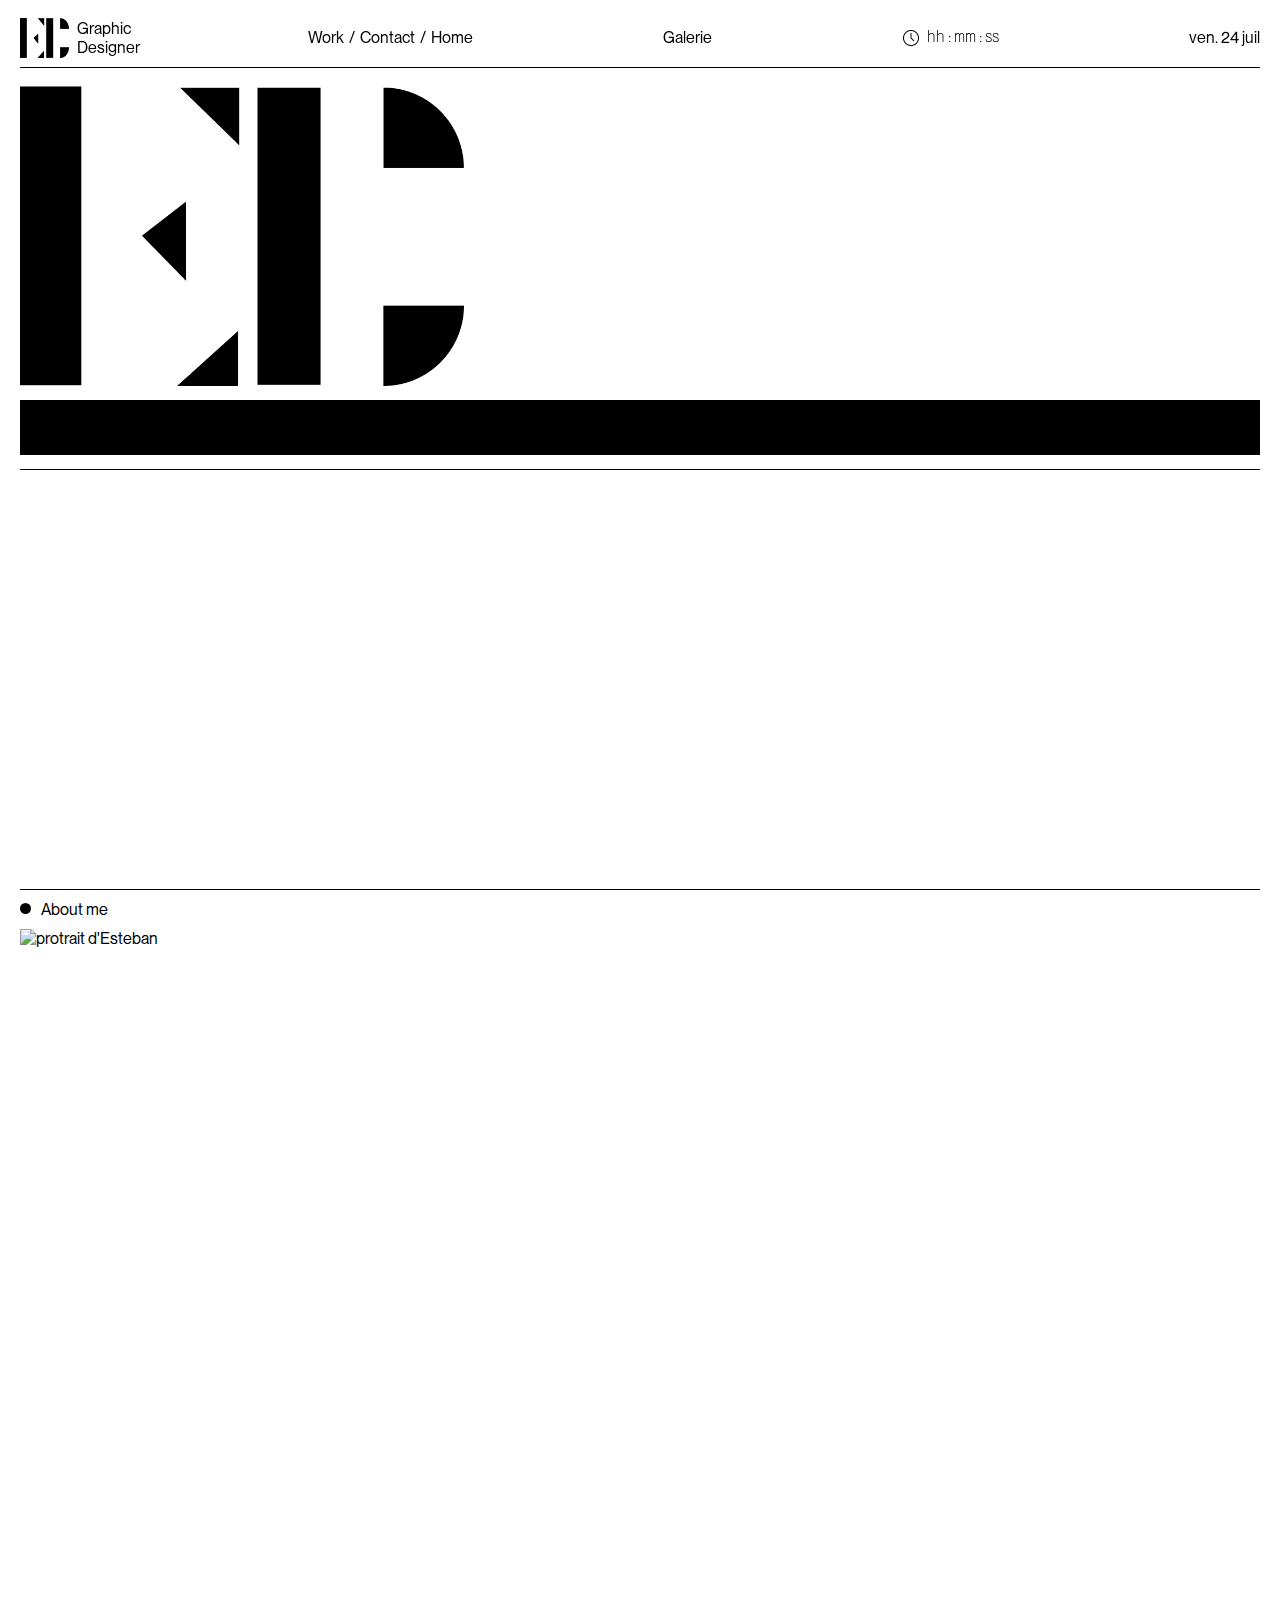
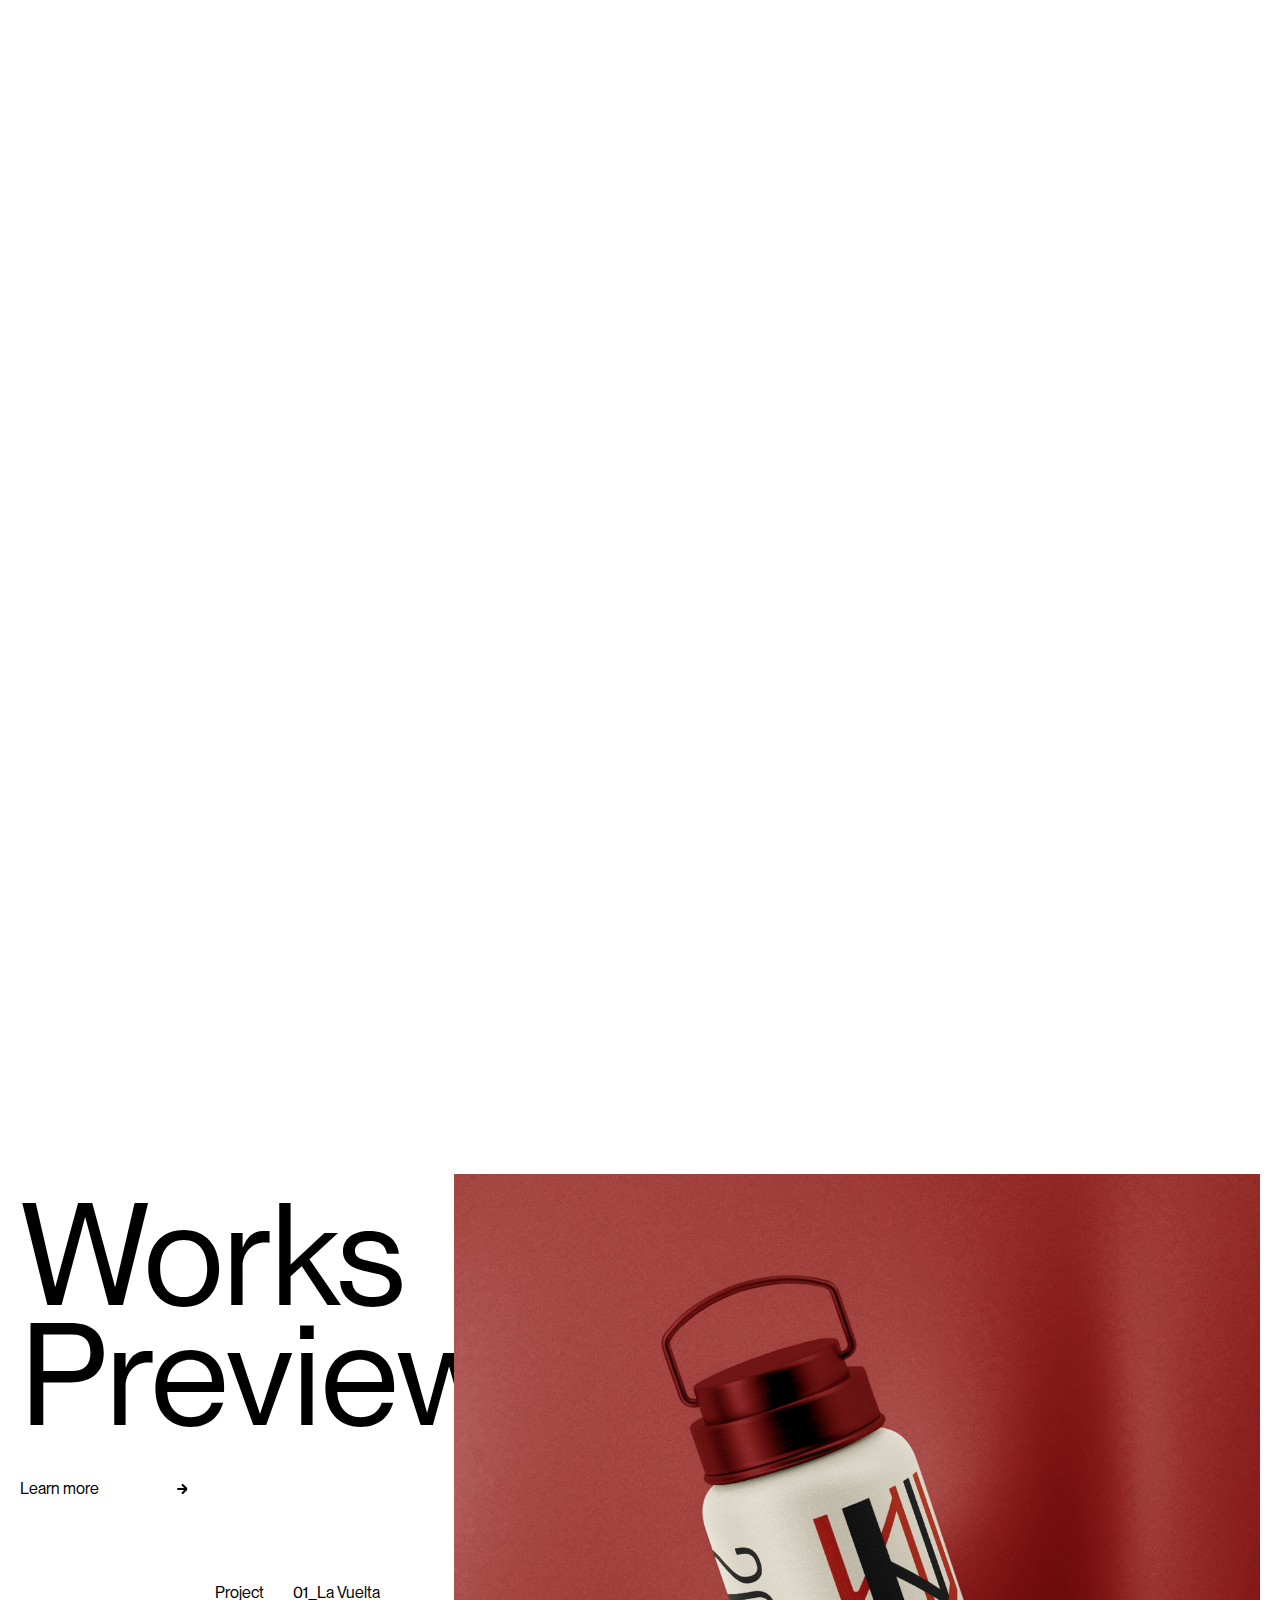
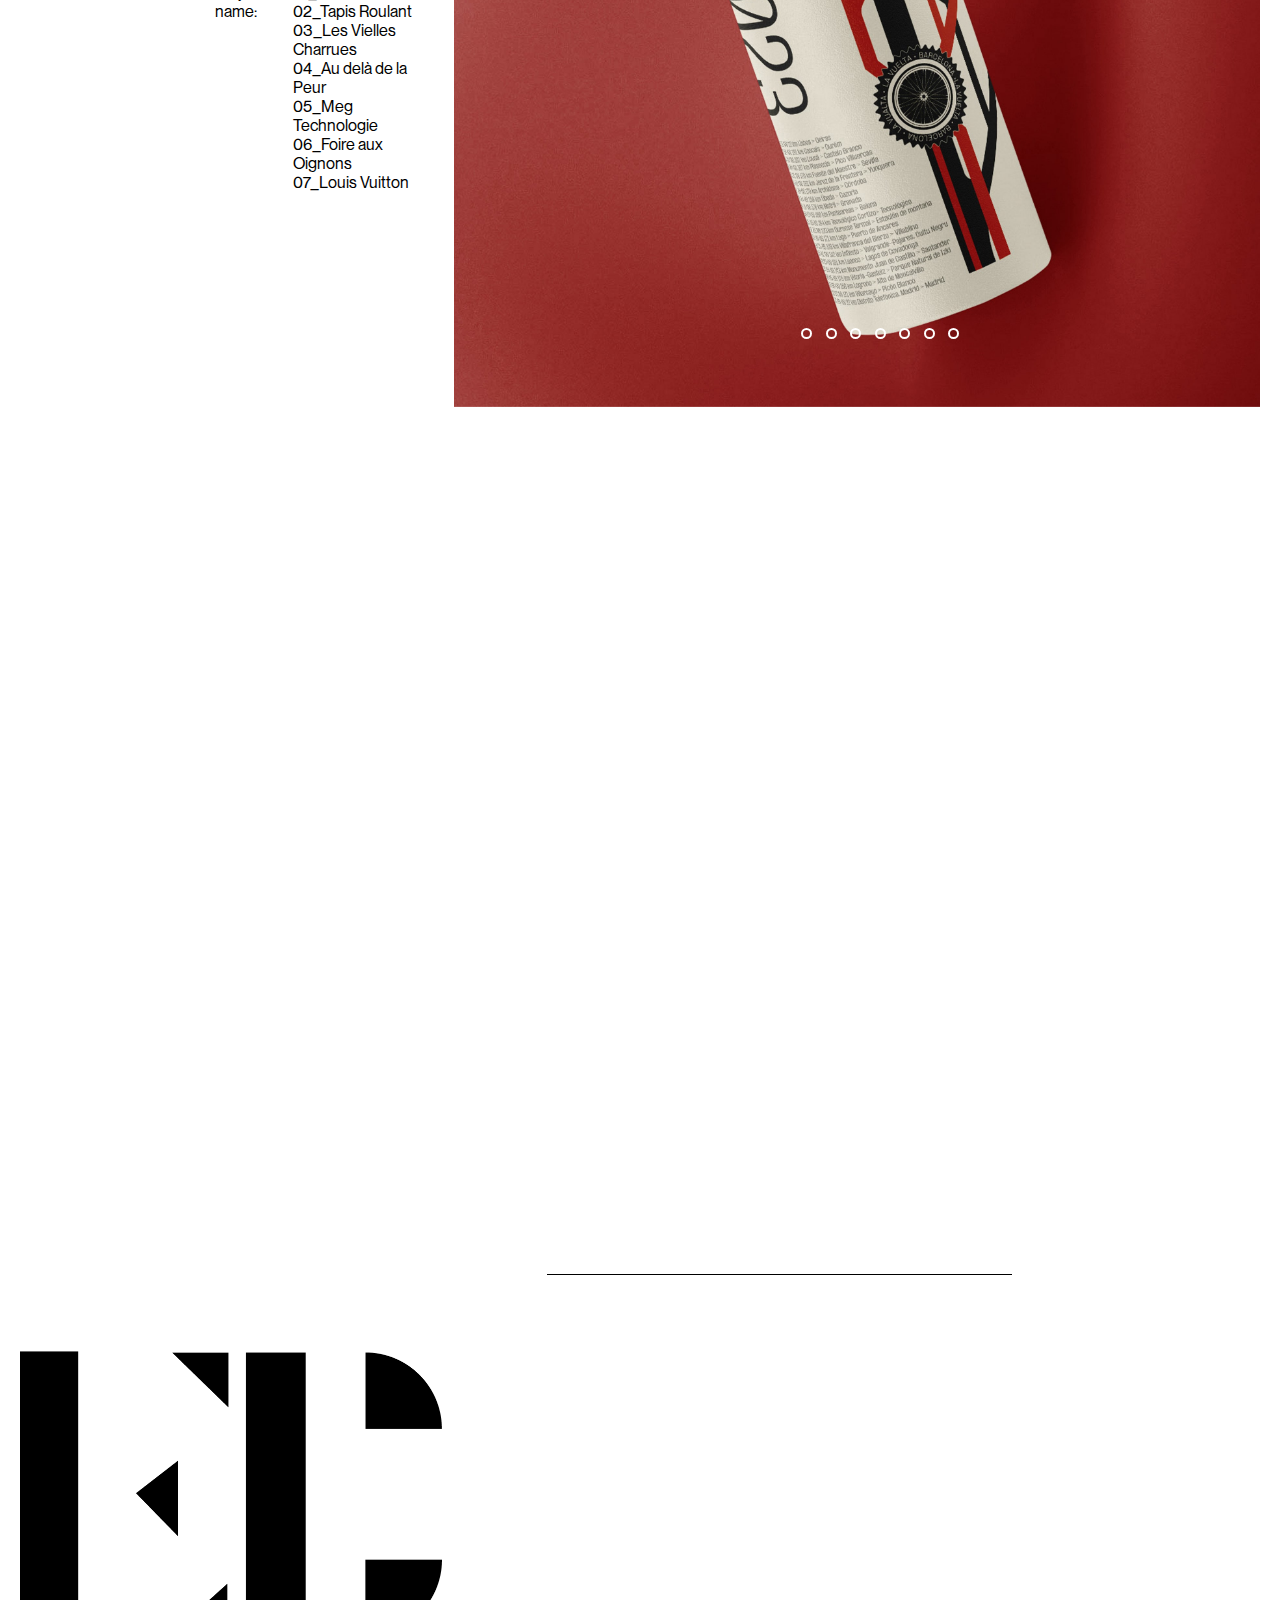
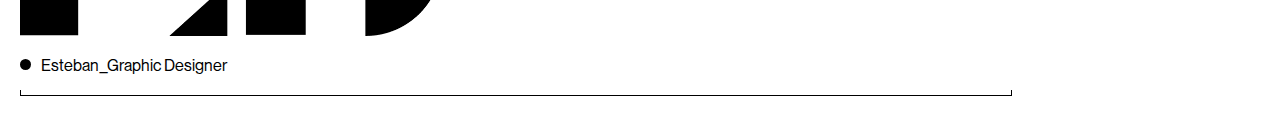
==== commit 5e4ee65a: "Patch de la classe Slider" ====
--- a/app.html
+++ b/app.html
@@ -11,13 +11,14 @@
     <link rel="stylesheet" href="stylesheet/main.css">
     <link rel="stylesheet" href="stylesheet/AnimateItems.css">
 
-    <script src="scripts/in-view.min.js"></script>
-    <script src="scripts/simpleParallax.js"></script>
-    <script src="scripts/AnimateItems.js"></script>
-    <script src="scripts/ScrollMagic min.js"></script>
-    <script src="scripts/Sliders.js"></script>
+    <script src="scripts/object/in-view.min.js"></script>
+    <script src="scripts/object/simpleParallax.js"></script>
+    <script src="scripts/object/AnimateItems.js"></script>
+    <script src="scripts/object/ScrollMagic min.js"></script>
+    <script src="scripts/object/Sliders.js"></script>
 </head>
 <body>
+     <!-- Section Menu -->
     <nav id="menu" class="lignes">
         <span></span>
         <span></span>
@@ -26,20 +27,20 @@
             <p>Graphic Designer</p>
         </section>
         <section id="sous-menu">
-            <a class="dev_button">Work</a>
+            <a href="work.html">Work</a>
             <p>/</p>
             <a href="#contact">Contact</a>
             <p>/</p>
-            <a href="#">Home</a>
+            <a href="index.html">Home</a>
         </section>
         <a id="galerieButton">Galerie</a>
         <section id="time">
             <img src="assets/img/logo/Logo_Horloge.png">
-            <p id="horloge">17 : 16 : 26</p>
+            <p id="horloge">hh : mm : ss</p>
         </section>
         <p id="calendrier">Mer 3 avril</p>
     </nav>
-
+     <!-- Section Entete -->
     <div id="entete" class="lignes">
         <div class="entete_margin">
 
@@ -50,17 +51,17 @@
         </section>
         <div class="rectangle"></div>
     </div>
-
+     <!-- Section Menu de navigation -->
     <div id="menu_de_navigation" class="lignes">
         <section class="left">
             <article>
                 <p class="fade-in">Mes domaines de compétences</p>
                 <nav>
-                    <a class="fade-in dev_button">Typographie</a>
-                    <a class="fade-in dev_button">Motion Design</a>
-                    <a class="fade-in dev_button">UX/UI</a>
-                    <a class="fade-in dev_button">Branding</a>
-                    <a class="fade-in dev_button">Illustration</a>
+                    <a class="fade-in dev_button" href="work.html#Louis_Vuitton">Typographie</a>
+                    <a class="fade-in dev_button" href="work.html#tLa_Vuelta">Motion Design</a>
+                    <a class="fade-in dev_button" href="work.html#Meg_tech">UX/UI</a>
+                    <a class="fade-in dev_button" href="work.html#Les_vielles">Branding</a>
+                    <a class="fade-in dev_button" href="work.html#tapis-roulant">3d</a>
                 </nav>
             </article>
             <div>
@@ -87,14 +88,14 @@
             </div>
         </section>
     </div>
-
+    <!-- Section About me -->
     <section id="about_me" class="lignes">
         <p>About me</p>
         <img src="assets/img/accueil_esteban.png" alt="protrait d'Esteban" class="parallax">
         <h1 class="fade-in">Bonjour et bienvenue dans mon portfolio.  Je m’appelle Esteban Deroussin et je suis né le 26 octobre 2003 à Lyon. J’ai intégré depuis trois ans l’école E.artsup dans la filière direction artistique. Ce site est l’aboutissement de trois ans de travail et de passion. Il vous présente mes meilleurs réalisations dans les différents domaines que j’ai pu expérimenter cette année.</h1>
         <h1 class="fade-in">J’espère que vous prendrez plaisir à le visiter et que cela vous donnera envie d’explorer de nouvelles opportunités avec moi.</h1>
     </section>
-
+    <!-- Section Preview -->
     <section id="preview">
         <aside>
             <h1>Works Preview</h1>
@@ -126,7 +127,7 @@
             <li></li>
             <li></li>
         </ul>
-        <main>
+        <main id="slider">
             <div class="projet opacity">
                 <img src="assets/img/Vuelta/Gourle.jpg" alt="Illustration du projet">
                 <p class="titre">01_La Vuelta</p>
@@ -164,7 +165,7 @@
             </div>
         </main>
     </section>
-
+    <!-- Section Contatc -->
     <section id="contact">
         <!-- Logo et réseaux sociaux d'Esteban -->
         <div class="réseaux">
@@ -234,7 +235,7 @@
                 </div>
         </div>
     </section>
-
+    <!-- Section galerie -->
     <section id="galerie">
         <nav class="lignes"><p id="closeButton">[Close]</p></nav>
         <content>
@@ -542,16 +543,8 @@
         </content>
     </section>
 
-    <div id="developpement">
-        <div class="cards">
-            <div id="dev_notif_close_icon"></div>
-            <h1>Site en développement</h1>
-            <p>Certaines rubriques du site ne sont pas encoredisponible. Notre équipe travaille à laréalisation de ce projet. Merci de votrecompréhension et à bientôt !</p>
-        </div>
-    </div>
-
-    <script src="scripts/data.js"></script>
-    <script src="scripts/controler.js"></script>
-    <script src="scripts/view.js"></script>
+    <script src="scripts/app/data.js"></script>
+    <script src="scripts/app/controler.js"></script>
+    <script src="scripts/app/view.js"></script>
 </body>
 </html>--- a/stylesheet/styles.css
+++ b/stylesheet/styles.css
@@ -12,10 +12,10 @@
 }
 :root {
   --police-extra-big: 142px;
-  --police-big: 90px;
-  --police-normal: 18px;
-  --police-small: 15px;
-  --police-extra-small: 12px;
+  --police-big: 5em;
+  --police-normal: 1em;
+  --police-small: 1em;
+  --police-extra-small: 0.7em;
   --black: #000;
   --ligth-black: #888;
   --white: #fff;
@@ -117,7 +117,7 @@
 }
 #menu a {
   position: relative;
-  height: var(--police-normal);
+  /*height: var(--police-normal);*/
   font-size: var(--police-small);
 }
 #menu a::before {
@@ -199,7 +199,7 @@
   z-index: 30;
   padding: var(--margin);
   padding-left: 20%;
-  background-color: rgba(0, 0, 0, 0.8);
+  background-color: rgba(0, 0, 0, 0.5);
   backdrop-filter: blur(11px);
   will-change: opacity animation;
   animation: ease apparition 800ms forwards;
@@ -334,4 +334,218 @@
   width: 100%;
 }
 
+
+#contact {
+  position: relative;
+  display: flex;
+  width: 100%;
+  height: calc(100dvh - 105px);
+}
+#contact .réseaux > span, #contact .coordonnees > span {
+  position: absolute;
+  bottom: 0;
+  width: 1px;
+  height: calc(var(--margin) / 4);
+  background-color: var(--black);
+}
+#contact .réseaux {
+  position: relative;
+  display: flex;
+  flex-direction: column;
+  justify-content: end;
+  gap: var(--margin);
+  width: 42.5%;
+  padding: var(--margin) 0;
+  border-bottom: 1px solid var(--black);
+}
+#contact .réseaux > span {
+  left: 0;
+}
+#contact .réseaux img {
+  width: 80%;
+}
+#contact .réseaux content {
+  display: flex;
+  justify-content: space-between;
+  width: 100%;
+}
+#contact .réseaux content p {
+  margin-left: 5px;
+  font-size: var(--police-small);
+  transform: translateX(var(--police-small));
+}
+#contact .réseaux content p::before {
+  content: "";
+  position: absolute;
+  left: -5px;
+  display: block;
+  width: var(--police-extra-small);
+  height: var(--police-extra-small);
+  background-color: var(--black);
+  border-radius: 50%;
+  transform: translateX(calc(-1 * var(--police-small))) translateY(3px);
+}
+#contact .réseaux content div {
+  display: flex;
+  gap: var(--margin);
+}
+#contact .réseaux content div a {
+  font-size: var(--police-small);
+  position: relative;
+}
+#contact .réseaux content div a::before {
+  content: "";
+  position: absolute;
+  bottom: 0;
+  width: 100%;
+  height: 1px;
+  background-color: var(--black);
+  transform: scaleX(0);
+  will-change: transform;
+  transform-origin: left;
+  overflow-x: hidden;
+  transition: transform 200ms ease-in-out;
+}
+#contact .réseaux content div a:hover::before {
+  transform: scaleX(1);
+}
+#contact .coordonnees {
+  position: relative;
+  display: flex;
+  flex-direction: column;
+  justify-content: center;
+  width: 37.5%;
+  height: 100%;
+  border-bottom: 1px solid var(--black);
+}
+#contact .coordonnees > span {
+  right: 0;
+}
+#contact .coordonnees article {
+  max-height: 30%;
+  margin-bottom: 10%;
+}
+#contact .coordonnees article h2 {
+  font-family: "Supply";
+  font-weight: 200;
+  font-size: var(--police-small);
+  margin-bottom: var(--margin);
+}
+#contact .coordonnees article p {
+  font-size: var(--police-small);
+}
+#contact .coordonnees article aside {
+  display: flex;
+  margin-top: var(--margin);
+}
+#contact .coordonnees article aside div {
+  display: flex;
+  align-items: center;
+  gap: calc(var(--margin) / 2);
+  width: 50%;
+}
+#contact .coordonnees article aside div img {
+  width: calc(3 * var(--police-small));
+}
+#contact .coordonnees article aside div a {
+  position: relative;
+  font-family: "Supply";
+  font-weight: 200;
+  font-size: var(--police-small);
+}
+#contact .coordonnees article aside div a::before {
+  content: "";
+  position: absolute;
+  bottom: 0;
+  width: 100%;
+  height: 1px;
+  background-color: var(--black);
+  transform: scaleX(0);
+  will-change: transform;
+  transform-origin: left;
+  overflow-x: hidden;
+  transition: transform 200ms ease-in-out;
+}
+#contact .coordonnees article aside div a:hover::before {
+  transform: scaleX(1);
+}
+#contact .coordonnees .developpeur {
+  display: flex;
+  flex-direction: column;
+  gap: calc(var(--margin) / 4);
+  width: 100%;
+  height: 30%;
+  padding-top: 10%;
+  border-top: 1px solid var(--black);
+}
+#contact .coordonnees .developpeur p {
+  font-size: var(--police-small);
+}
+#contact .coordonnees .developpeur p gras {
+  font-size: var(--police-small);
+  font-family: "Montreal Bold";
+}
+#contact .coordonnees .developpeur .reseaux-arthur {
+  display: flex;
+  flex-wrap: wrap;
+  gap: var(--margin);
+  width: 100%;
+  padding-top: calc(var(--margin) / 2);
+}
+#contact .coordonnees .developpeur .reseaux-arthur .item-reseau {
+  display: flex;
+  align-items: center;
+  gap: calc(var(--margin) / 2);
+}
+#contact .coordonnees .developpeur .reseaux-arthur .item-reseau a {
+  position: relative;
+  font-family: "Supply";
+  font-weight: 200;
+  font-size: var(--police-small);
+}
+#contact .coordonnees .developpeur .reseaux-arthur .item-reseau a::before {
+  content: "";
+  position: absolute;
+  bottom: 0;
+  width: 100%;
+  height: 1px;
+  background-color: var(--black);
+  transform: scaleX(0);
+  will-change: transform;
+  transform-origin: left;
+  overflow-x: hidden;
+  transition: transform 200ms ease-in-out;
+}
+#contact .coordonnees .developpeur .reseaux-arthur .item-reseau a:hover::before {
+  transform: scaleX(1);
+}
+#contact .coordonnees .developpeur .reseaux-arthur .item-reseau img {
+  width: calc(3 * var(--police-small));
+}
+#contact .recap-projet {
+  display: flex;
+  align-items: end;
+  width: 20%;
+}
+#contact .recap-projet > p {
+  width: 30%;
+  font-size: var(--police-small);
+  padding-bottom: calc(7 * var(--police-small));
+}
+#contact .recap-projet div {
+  display: flex;
+  flex-direction: column;
+  justify-content: right;
+  align-items: end;
+  width: 70%;
+}
+#contact .recap-projet div a {
+  font-size: var(--police-small);
+  will-change: opacity;
+  transition: ease 200ms opacity;
+}
+#contact .recap-projet div a:hover {
+  opacity: 0.5;
+}
+
 /*# sourceMappingURL=styles.css.map */
--- a/stylesheet/main.css
+++ b/stylesheet/main.css
@@ -5,22 +5,12 @@
   margin: var(--margin);
 }
 
-@keyframes Open-Web-App-firstLogo {
-  0%, 50% {
-    position: fixed;
-    top: 50%;
-    left: 50%;
-    height: 6em;
-    width: auto;
-    transform: translate(-50%, -50%);
+@keyframes Open-Web-App {
+  from {
+    opacity: 0;
   }
-  100% {
-    position: fixed;
-    top: calc(var(--police-small) + var(--margin) + 50px);
-    left: var(--margin);
-    height: calc(50dvh - 150px);
-    width: auto;
-    transform: none;
+  to {
+    opacity: 1;
   }
 }
 #entete {
@@ -48,7 +38,9 @@
   left: 0;
 }
 #entete .section_logo > img:last-of-type {
+  opacity: 0;
   left: calc(1.48 * (50dvh - 130px));
+  animation: Open-Web-App 2s ease forwards;
 }
 #entete .rectangle {
   width: 100%;
@@ -379,289 +371,12 @@
   border-radius: 50%;
   border: 2px solid var(--white);
 }
-#preview #projet-puce li.active {
+#preview #projet-puce li.visible {
   background-color: var(--white);
 }
 
-#contact {
-  position: relative;
-  display: flex;
-  width: 100%;
-  height: calc(100dvh - 105px);
-}
-#contact .réseaux > span, #contact .coordonnees > span {
-  position: absolute;
-  bottom: 0;
-  width: 1px;
-  height: calc(var(--margin) / 4);
-  background-color: var(--black);
-}
-#contact .réseaux {
-  position: relative;
-  display: flex;
-  flex-direction: column;
-  justify-content: end;
-  gap: var(--margin);
-  width: 42.5%;
-  padding: var(--margin) 0;
-  border-bottom: 1px solid var(--black);
-}
-#contact .réseaux > span {
-  left: 0;
-}
-#contact .réseaux img {
-  width: 80%;
-}
-#contact .réseaux content {
-  display: flex;
-  justify-content: space-between;
-  width: 100%;
-}
-#contact .réseaux content p {
-  margin-left: 5px;
-  font-size: var(--police-small);
-  transform: translateX(var(--police-small));
-}
-#contact .réseaux content p::before {
-  content: "";
-  position: absolute;
-  left: -5px;
-  display: block;
-  width: var(--police-extra-small);
-  height: var(--police-extra-small);
-  background-color: var(--black);
-  border-radius: 50%;
-  transform: translateX(calc(-1 * var(--police-small))) translateY(3px);
-}
-#contact .réseaux content div {
-  display: flex;
-  gap: var(--margin);
-}
-#contact .réseaux content div a {
-  font-size: var(--police-small);
-  position: relative;
-}
-#contact .réseaux content div a::before {
-  content: "";
-  position: absolute;
-  bottom: 0;
-  width: 100%;
-  height: 1px;
-  background-color: var(--black);
-  transform: scaleX(0);
-  will-change: transform;
-  transform-origin: left;
-  overflow-x: hidden;
-  transition: transform 200ms ease-in-out;
-}
-#contact .réseaux content div a:hover::before {
-  transform: scaleX(1);
-}
-#contact .coordonnees {
-  position: relative;
-  display: flex;
-  flex-direction: column;
-  justify-content: center;
-  width: 37.5%;
-  height: 100%;
-  border-bottom: 1px solid var(--black);
-}
-#contact .coordonnees > span {
-  right: 0;
-}
-#contact .coordonnees article {
-  max-height: 30%;
-  margin-bottom: 10%;
-}
-#contact .coordonnees article h2 {
-  font-family: "Supply";
-  font-weight: 200;
-  font-size: var(--police-small);
-  margin-bottom: var(--margin);
-}
-#contact .coordonnees article p {
-  font-size: var(--police-small);
-}
-#contact .coordonnees article aside {
-  display: flex;
-  margin-top: var(--margin);
-}
-#contact .coordonnees article aside div {
-  display: flex;
-  align-items: center;
-  gap: calc(var(--margin) / 2);
-  width: 50%;
-}
-#contact .coordonnees article aside div img {
-  width: calc(3 * var(--police-small));
-}
-#contact .coordonnees article aside div a {
-  position: relative;
-  font-family: "Supply";
-  font-weight: 200;
-  font-size: var(--police-small);
-}
-#contact .coordonnees article aside div a::before {
-  content: "";
-  position: absolute;
-  bottom: 0;
-  width: 100%;
-  height: 1px;
-  background-color: var(--black);
-  transform: scaleX(0);
-  will-change: transform;
-  transform-origin: left;
-  overflow-x: hidden;
-  transition: transform 200ms ease-in-out;
-}
-#contact .coordonnees article aside div a:hover::before {
-  transform: scaleX(1);
-}
-#contact .coordonnees .developpeur {
-  display: flex;
-  flex-direction: column;
-  gap: calc(var(--margin) / 4);
-  width: 100%;
-  height: 30%;
-  padding-top: 10%;
-  border-top: 1px solid var(--black);
-}
-#contact .coordonnees .developpeur p {
-  font-size: var(--police-small);
-}
-#contact .coordonnees .developpeur p gras {
-  font-size: var(--police-small);
-  font-family: "Montreal Bold";
-}
-#contact .coordonnees .developpeur .reseaux-arthur {
-  display: flex;
-  flex-wrap: wrap;
-  gap: var(--margin);
-  width: 100%;
-  padding-top: calc(var(--margin) / 2);
-}
-#contact .coordonnees .developpeur .reseaux-arthur .item-reseau {
-  display: flex;
-  align-items: center;
-  gap: calc(var(--margin) / 2);
-}
-#contact .coordonnees .developpeur .reseaux-arthur .item-reseau a {
-  position: relative;
-  font-family: "Supply";
-  font-weight: 200;
-  font-size: var(--police-small);
-}
-#contact .coordonnees .developpeur .reseaux-arthur .item-reseau a::before {
-  content: "";
-  position: absolute;
-  bottom: 0;
-  width: 100%;
-  height: 1px;
-  background-color: var(--black);
-  transform: scaleX(0);
-  will-change: transform;
-  transform-origin: left;
-  overflow-x: hidden;
-  transition: transform 200ms ease-in-out;
-}
-#contact .coordonnees .developpeur .reseaux-arthur .item-reseau a:hover::before {
-  transform: scaleX(1);
-}
-#contact .coordonnees .developpeur .reseaux-arthur .item-reseau img {
-  width: calc(3 * var(--police-small));
-}
-#contact .recap-projet {
-  display: flex;
-  align-items: end;
-  width: 20%;
-}
-#contact .recap-projet > p {
-  width: 30%;
-  font-size: var(--police-small);
-  padding-bottom: calc(7 * var(--police-small));
-}
-#contact .recap-projet div {
-  display: flex;
-  flex-direction: column;
-  justify-content: right;
-  align-items: end;
-  width: 70%;
-}
-#contact .recap-projet div a {
-  font-size: var(--police-small);
-  will-change: opacity;
-  transition: ease 200ms opacity;
-}
-#contact .recap-projet div a:hover {
-  opacity: 0.5;
-}
-
-#developpement {
-  position: fixed;
-  top: 0;
-  left: 0;
-  display: none;
-  justify-content: center;
-  align-items: center;
-  width: 100dvw;
-  height: 100dvh;
-  z-index: 20;
-  padding: 25%;
-  backdrop-filter: blur(20px);
-}
-#developpement.active {
-  display: flex;
-}
-#developpement .cards {
-  display: flex;
-  justify-content: center;
-  align-items: center;
-  flex-direction: column;
-  gap: 50px;
-  min-width: 60%;
-  min-height: 60%;
-  z-index: 21;
-  padding: 10% 10% calc(10% + 50px) 10%;
-  background-color: var(--white);
-  border: 1px solid var(--black);
-}
-#developpement .cards h1 {
-  border-bottom: 1px solid var(--black);
-}
-#developpement #dev_notif_close_icon {
-  position: relative;
-  display: block;
-  width: calc(1.8 * var(--police-normal));
-  height: calc(1.8 * var(--police-normal));
-  border-radius: 50%;
-  will-change: border;
-  transform: translateX(500%);
-}
-#developpement #dev_notif_close_icon::before, #developpement #dev_notif_close_icon::after {
-  content: "";
-  position: absolute;
-  top: 50%;
-  left: 50%;
-  display: block;
-  width: 80%;
-  height: 2px;
-  background-color: var(--black);
-  border-radius: 2px;
-}
-#developpement #dev_notif_close_icon::before {
-  transform: translateX(-50%) translateY(-50%) rotate(45deg);
-}
-#developpement #dev_notif_close_icon::after {
-  transform: translateX(-50%) translateY(-50%) rotate(-45deg);
-}
-#developpement #dev_notif_close_icon:hover {
-  border: 1px solid var(--black);
-}
-#developpement #dev_notif_close_icon:hover::before {
-  transform: translateX(-50%) translateY(-50%) rotate(45deg);
-}
-#developpement #dev_notif_close_icon:hover::after {
-  transform: translateX(-50%) translateY(-50%) rotate(-45deg);
-}
-
+
+#galerie {
+  background-color: rgba(0, 0, 0, 0.5);
+}
 /*# sourceMappingURL=main.css.map */
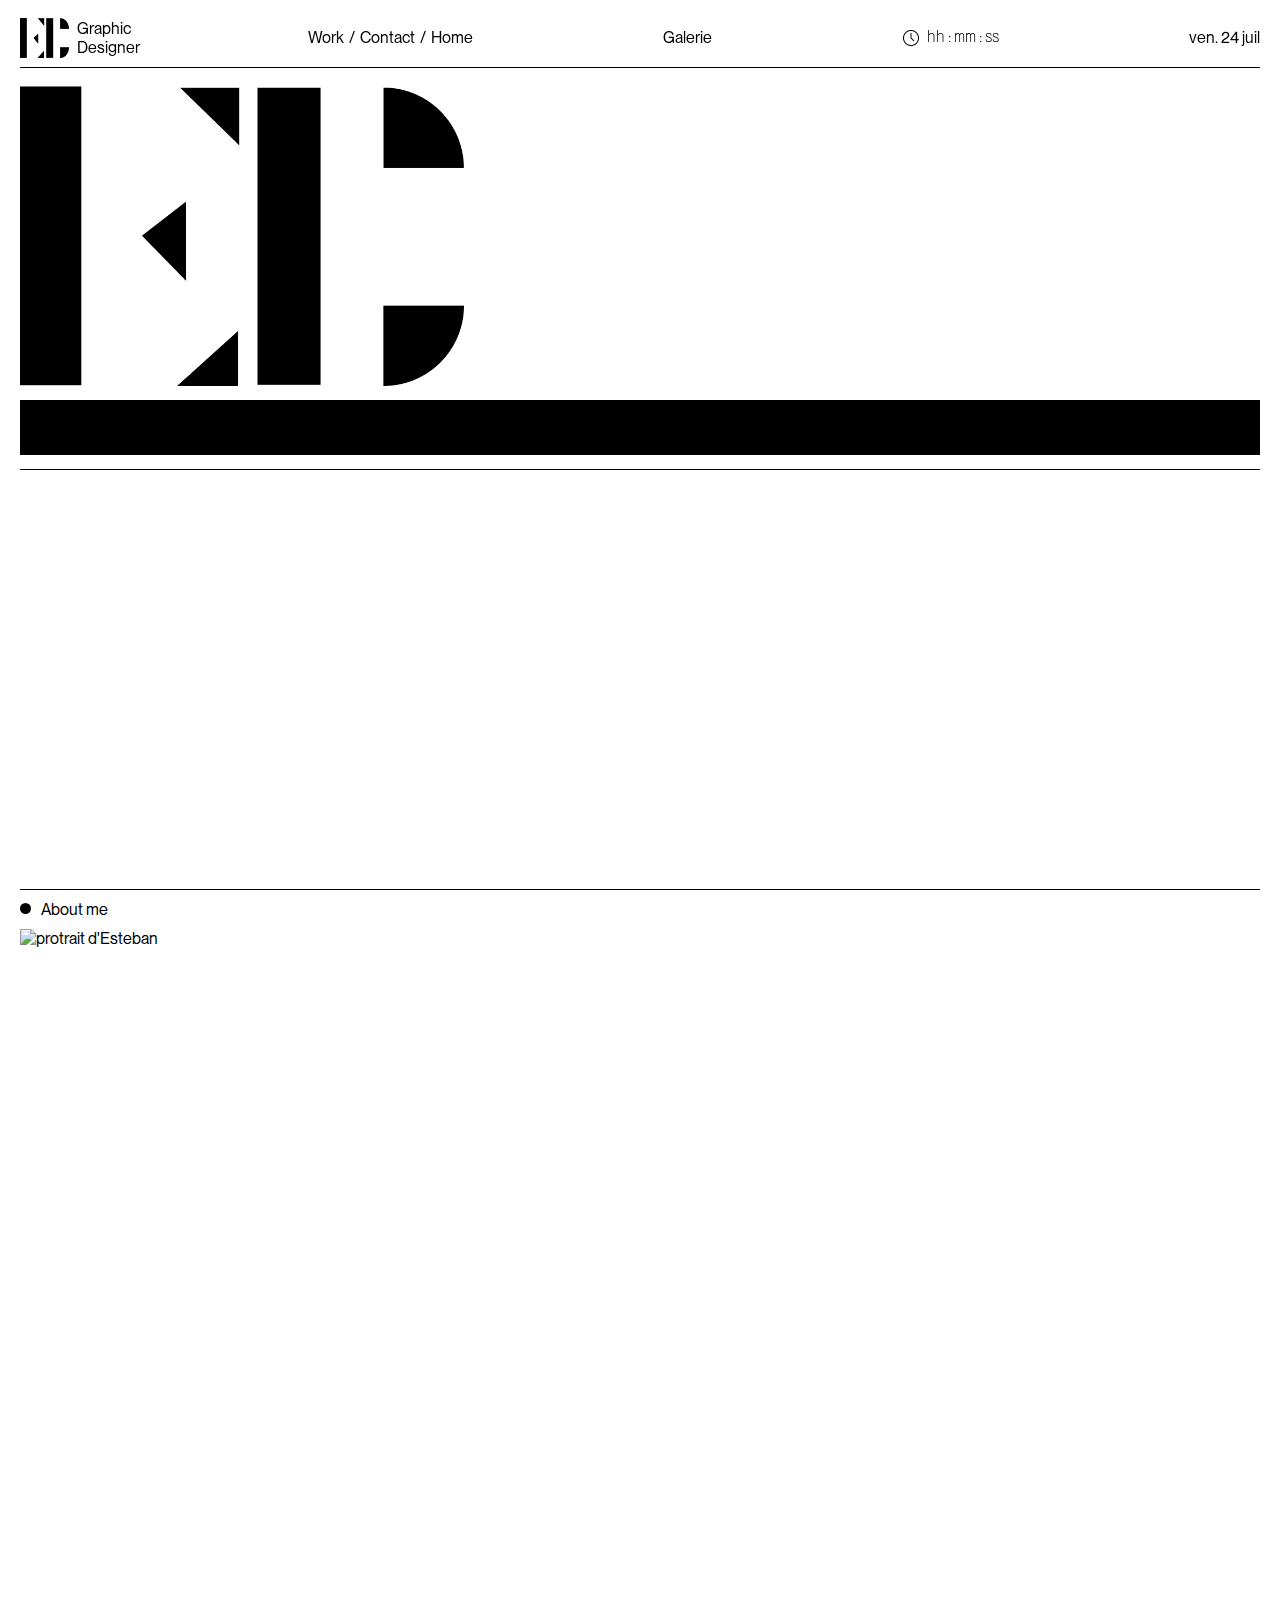
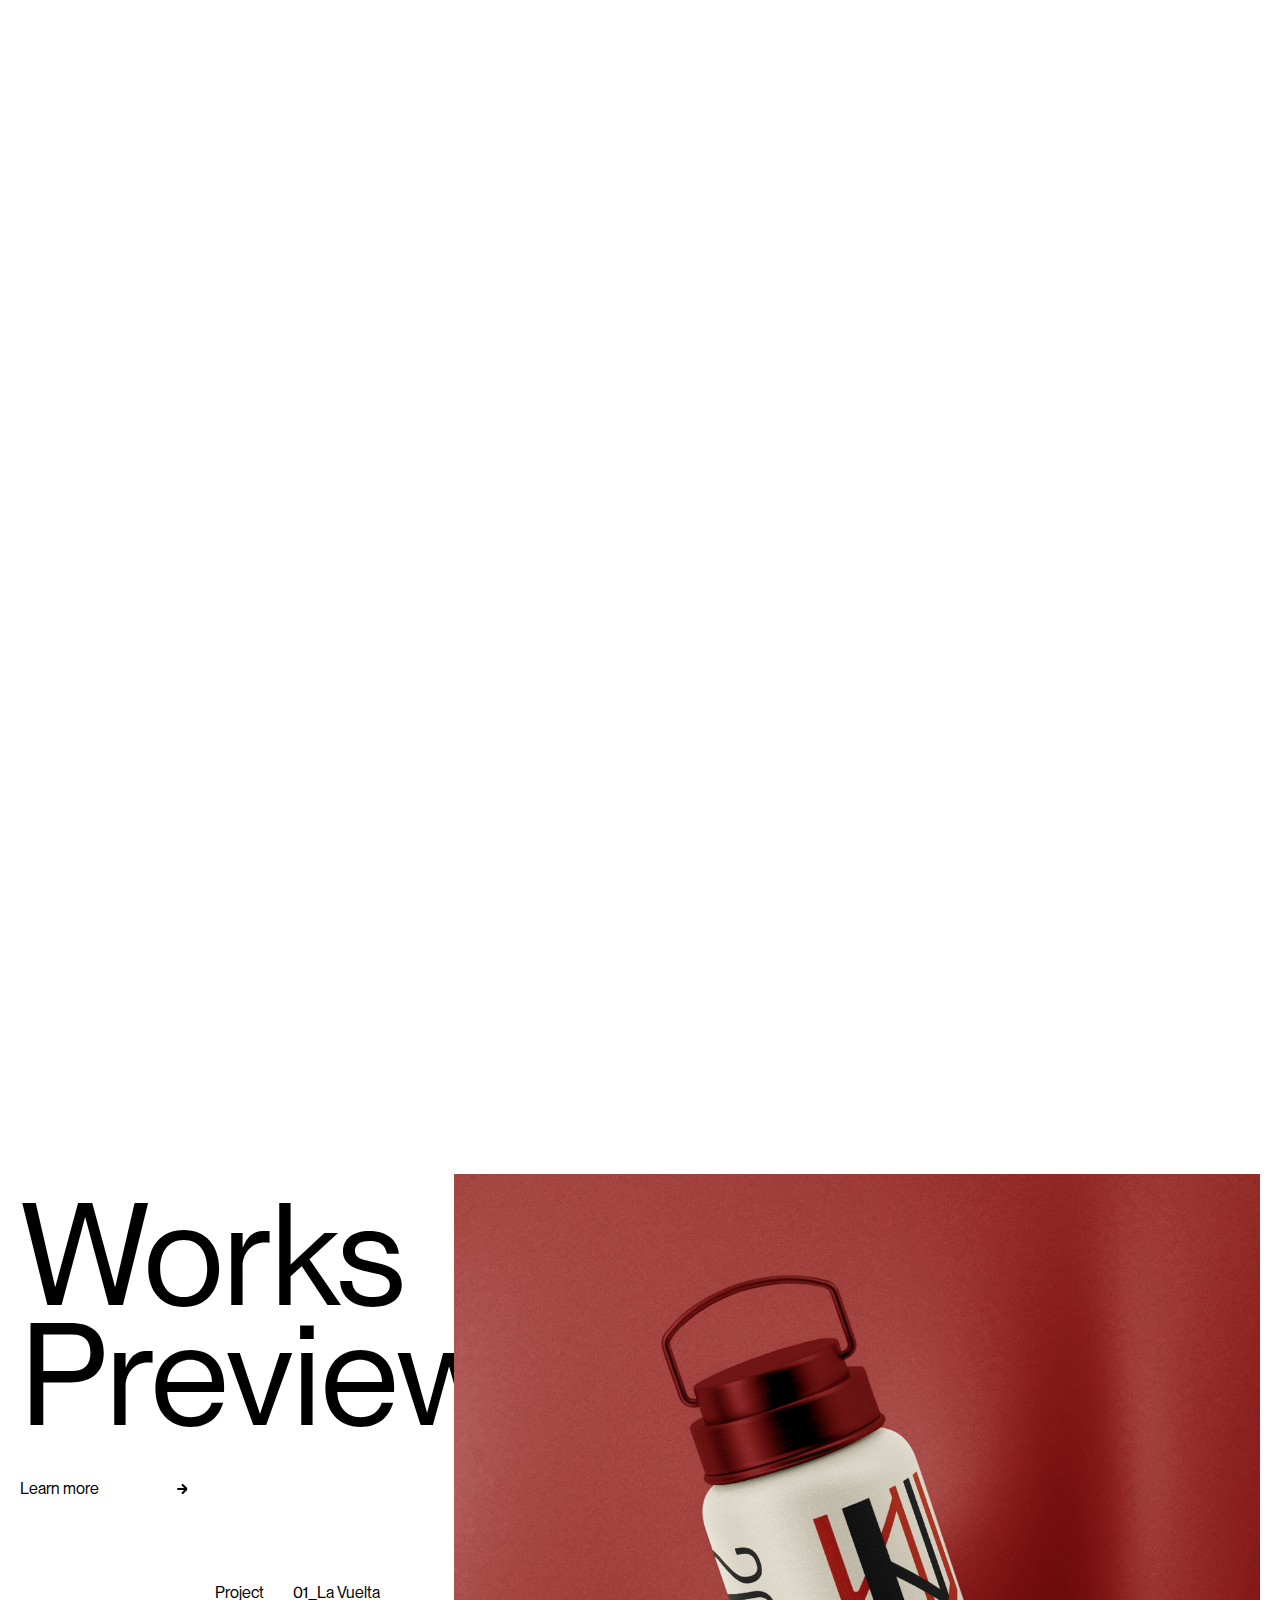
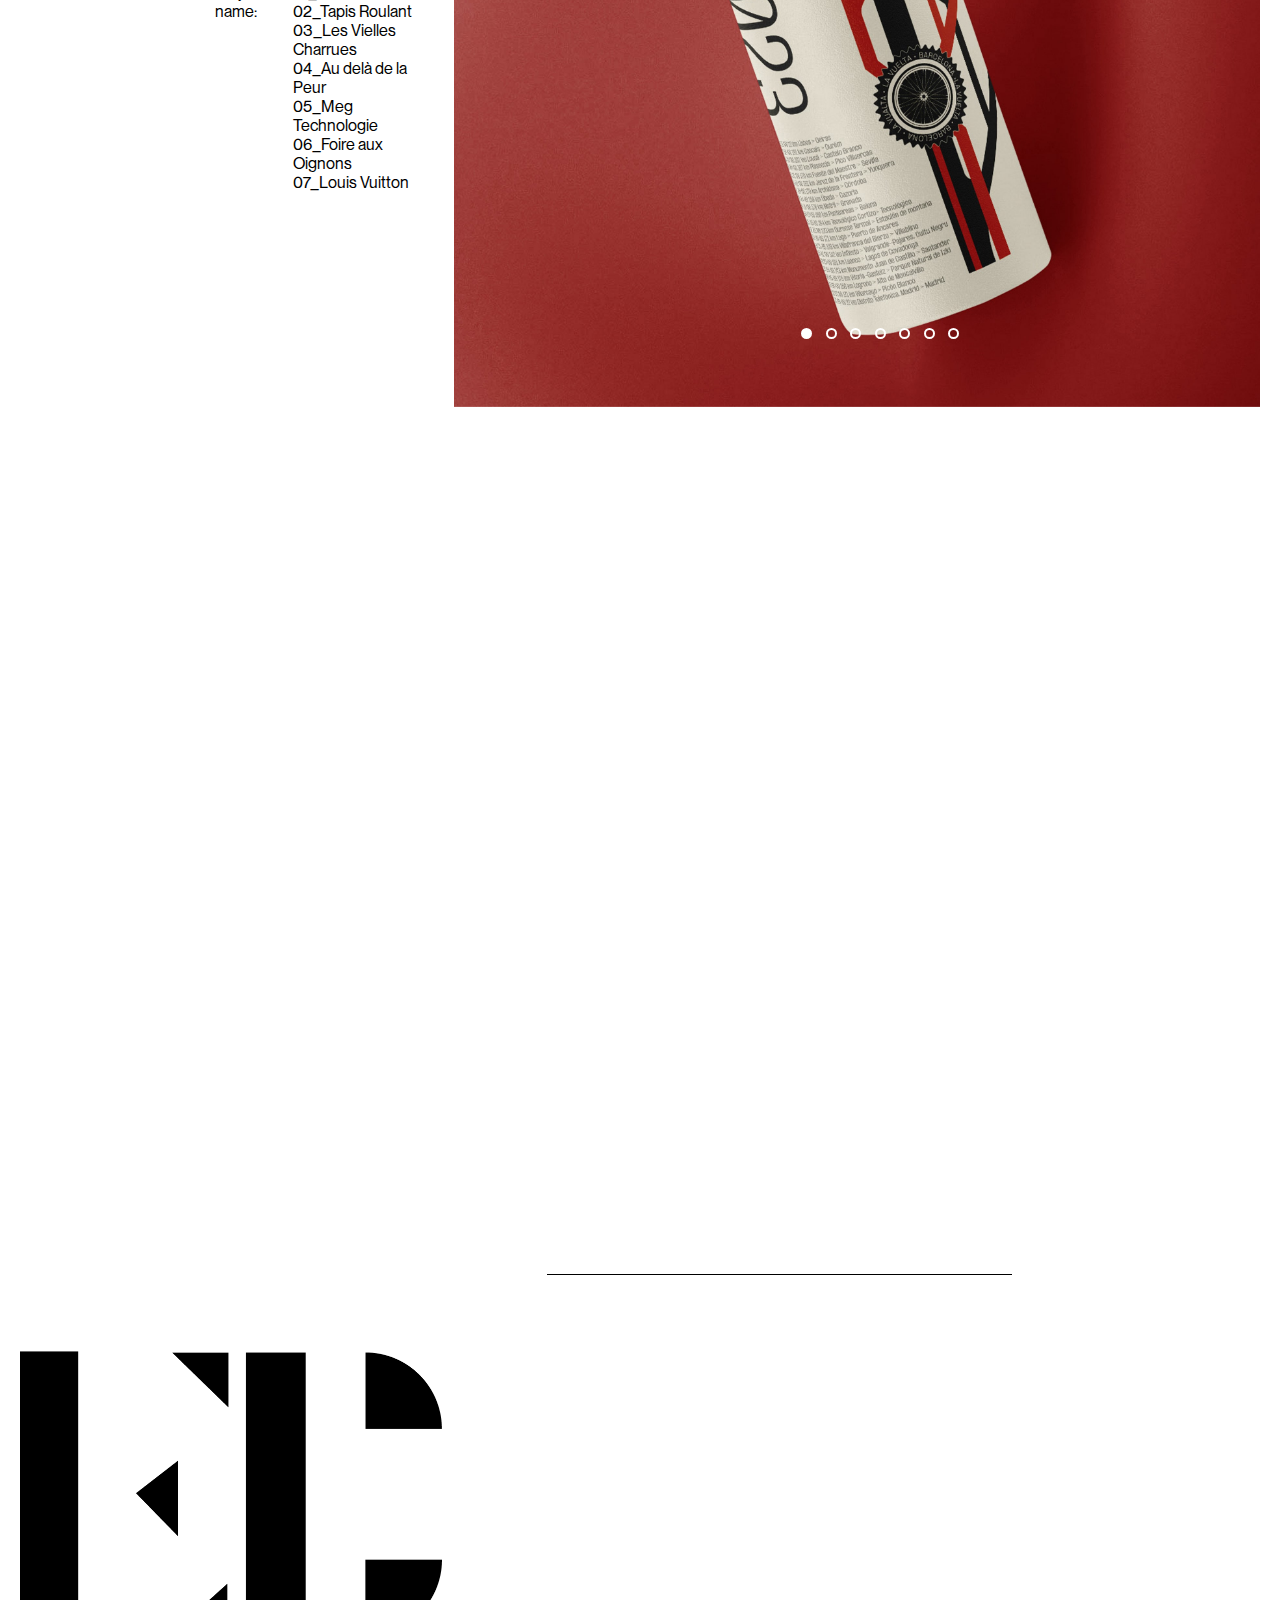
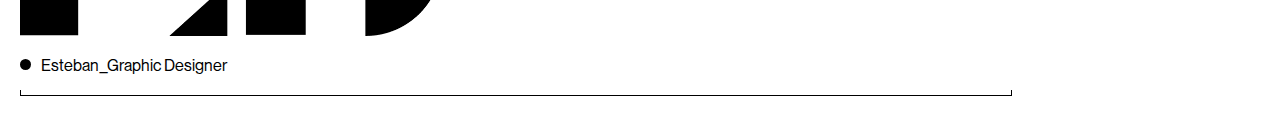
==== commit 2ead3390: "Première version viable" ====
--- a/app.html
+++ b/app.html
@@ -99,7 +99,7 @@
     <section id="preview">
         <aside>
             <h1>Works Preview</h1>
-            <a id="learn-link" class="lignes" href="#">
+            <a id="learn-link" class="lignes" href="work.html">
                 <p>Learn more</p>
                 <div>
                     <span></span>
--- a/stylesheet/styles.css
+++ b/stylesheet/styles.css
@@ -62,6 +62,15 @@
   }
   100% {
     transform: scaleX(1);
+  }
+}
+@keyframes opacity {
+  0% {
+    opacity: 0;
+  } 5%, 95% {
+    opacity: 1;
+  } 100% {
+    opacity: 0;
   }
 }
 body {
